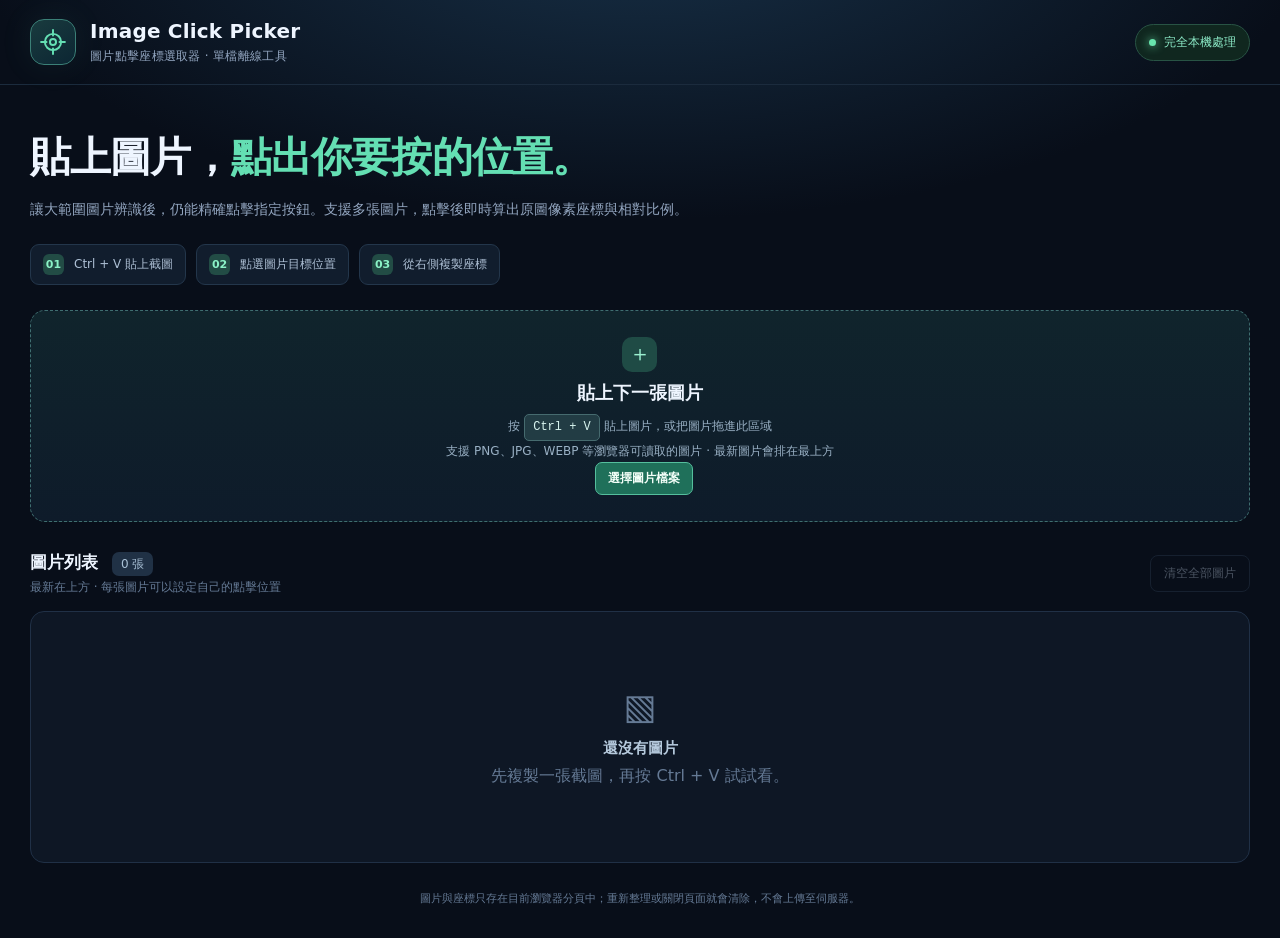
==== image-click-picker.html @ 6d66a247 "Add standalone image click coordinate picker (clipboard, multiple images, per-image coordinates)" ====
<!doctype html>
<html lang="zh-Hant">
<head>
  <meta charset="utf-8">
  <meta name="viewport" content="width=device-width, initial-scale=1">
  <meta name="color-scheme" content="dark">
  <title>Image Click Picker | 圖片點擊座標選取器</title>
  <style>
    :root {
      --bg: #080e19; --surface: #0f1928; --surface2: #142134;
      --border: #26374d; --border-soft: #1d2c40;
      --text: #eef5ff; --subtle: #93a6c0; --muted: #657a95;
      --accent: #64dfb3; --accent-dark: #1a574e; --blue: #75aaff;
      --danger: #ff7b8d; --shadow: 0 16px 54px rgba(0,0,0,.2);
    }
    * { box-sizing: border-box; }
    html { scroll-behavior: smooth; }
    body { margin: 0; min-width: 320px; background: radial-gradient(ellipse 900px 400px at 50% -80px, #173047 0%, var(--bg) 75%); color: var(--text); font-family: Inter, "Segoe UI", "Noto Sans TC", "Microsoft JhengHei", system-ui, sans-serif; }
    button, input, textarea { font: inherit; }
    button { cursor: pointer; }
    button:focus-visible, input:focus-visible, textarea:focus-visible, .image-stage img:focus-visible { outline: 3px solid var(--blue); outline-offset: 3px; }
    .wrap { max-width: 1360px; margin: 0 auto; padding: 0 30px; }
    .top { border-bottom: 1px solid #1b2b3d; }
    .top-inner { height: 84px; display: flex; justify-content: space-between; align-items: center; gap: 20px; }
    .brand { display: flex; align-items: center; gap: 14px; min-width: 0; }
    .logo { display: grid; place-items: center; width: 46px; height: 46px; flex-shrink: 0; border: 1px solid #3b8077; border-radius: 14px; color: var(--accent); background: linear-gradient(145deg,#193b3e,#0c2633); box-shadow: 0 0 35px rgba(100,223,179,.08); }
    .logo svg { width: 26px; height: 26px; }
    .brand h1 { margin: 0; font-size: 20px; font-weight: 760; line-height: 1.2; letter-spacing: .2px; }
    .brand .sub { margin-top: 5px; color: var(--subtle); font-size: 12px; letter-spacing: .3px; }
    .private { display: flex; align-items: center; gap: 8px; padding: 9px 13px; border: 1px solid #285344; background: #10271f; color: #8debc8; font-size: 12px; border-radius: 100px; white-space: nowrap; }
    .private:before { content: ""; width: 7px; height: 7px; border-radius: 50%; background: #68e5ad; box-shadow: 0 0 10px #68e5ad; }
    .intro { padding-top: 45px; padding-bottom: 25px; }
    .intro h2 { margin: 0 0 11px; font-size: clamp(26px, 3.6vw, 41px); letter-spacing: -.85px; font-weight: 780; }
    .intro h2 span { color: var(--accent); }
    .intro p { margin: 0; color: var(--subtle); font-size: 14px; line-height: 1.9; }
    .steps { display: flex; flex-wrap: wrap; gap: 10px; margin-top: 21px; }
    .step { display: flex; gap: 10px; align-items: center; padding: 9px 12px; border: 1px solid #23364b; border-radius: 9px; color: #aec0d5; background: #111d2d; font-size: 12px; }
    .step strong { font-size: 11px; width: 21px; height: 21px; border-radius: 6px; display: grid; place-items: center; background: #224c45; color: #8bf2c7; }
    .drop { border: 1.5px dashed #3f6e70; border-radius: 15px; background: linear-gradient(180deg,#10242c,#0e1b2a); min-height: 169px; display: flex; align-items: center; justify-content: center; text-align: center; padding: 26px; transition: background .18s, border-color .18s, transform .18s; position: relative; }
    .drop.dragging { background: #163c40; border-color: #8ff1cd; transform: scale(1.005); }
    .drop-symbol { width: 35px; height: 35px; margin: 0 auto 9px; border-radius: 10px; color: #9bf1d0; display: grid; place-items: center; background: #1f4b45; font-size: 22px; }
    .drop-title { font-size: 18px; font-weight: 760; }
    .drop-desc { font-size: 12px; color: #9ab1c5; margin-top: 9px; line-height: 1.75; }
    .key { display: inline-block; border: 1px solid #466b6f; background: #223c44; padding: 2px 8px; color: #d8f4ef; border-radius: 5px; font-size: 12px; font-family: Consolas, monospace; white-space: nowrap; }
    .add-button { margin-left: 9px; border-radius: 7px; border: 1px solid #55bf9d; background: #1f705a; color: #f4fff9; padding: 7px 12px; font-size: 12px; font-weight: 700; }
    .add-button:hover { background: #288c70; }
    .toolbar { display: flex; justify-content: space-between; align-items: center; flex-wrap: wrap; gap: 14px; margin: 29px 0 15px; }
    .toolbar .title { font-weight: 740; font-size: 17px; }
    .toolbar .count { font-weight: 500; background: #203145; border-radius: 7px; color: #aac2d7; font-size: 12px; padding: 5px 9px; margin-left: 8px; }
    .toolbar .hint { font-size: 12px; color: var(--muted); margin-top: 5px; }
    .clear { color: #c4d3e6; background: transparent; border: 1px solid #314359; border-radius: 8px; padding: 9px 13px; font-size: 12px; }
    .clear:hover:not(:disabled) { border-color: #ae5e73; color: #ffbac4; }
    .clear:disabled { opacity: .35; cursor: not-allowed; }
    .cards { display: flex; flex-direction: column; gap: 20px; padding-bottom: 60px; }
    .empty { border: 1px solid #203046; border-radius: 14px; padding: 75px 20px; text-align: center; color: var(--muted); background: #0e1725; }
    .empty .icon { font-size: 35px; margin-bottom: 12px; }
    .empty strong { color: #b6cadd; font-size: 15px; display: block; margin-bottom: 8px; }
    .card { background: #101b2b; border: 1px solid var(--border); border-radius: 15px; overflow: hidden; box-shadow: var(--shadow); }
    .card-head { padding: 15px 18px; display: flex; align-items: center; gap: 12px; justify-content: space-between; border-bottom: 1px solid var(--border-soft); }
    .card-ident { min-width: 0; display: flex; align-items: center; gap: 11px; }
    .num { background: #1b3b3a; border: 1px solid #306356; color: #8cecc4; border-radius: 7px; font: 700 11px Consolas, monospace; padding: 7px 8px; white-space: nowrap; }
    .file-meta { min-width: 0; }
    .filename { font-weight: 660; font-size: 14px; white-space: nowrap; overflow: hidden; text-overflow: ellipsis; max-width: 660px; }
    .dims { color: var(--muted); font-size: 12px; margin-top: 4px; }
    .remove { height: 32px; width: 32px; flex-shrink: 0; border: 1px solid #344254; color: #9aadc4; background: #1b2a3d; border-radius: 8px; font-size: 23px; display: grid; place-items: center; line-height: 1; padding: 0; }
    .remove:hover { color: var(--danger); border-color: #975362; background: #382634; }
    .card-body { display: grid; grid-template-columns: minmax(0, 1fr) 347px; }
    .image-panel { min-width: 0; padding: 21px; display: flex; flex-direction: column; justify-content: space-between; gap: 14px; }
    .image-space { min-height: 190px; background: #0a111d; border: 1px solid #20334a; border-radius: 10px; padding: 17px; display: flex; align-items: center; justify-content: center; overflow: auto; }
    .image-stage { position: relative; display: inline-block; max-width: 100%; line-height: 0; flex: 0 0 auto; }
    .image-stage img { display: block; max-width: 100%; max-height: 500px; width: auto; height: auto; cursor: crosshair; user-select: none; -webkit-user-drag: none; }
    .marker { position: absolute; z-index: 2; pointer-events: none; width: 20px; height: 20px; border-radius: 50%; border: 2px solid #f7fffc; background: rgba(50,220,168,.28); box-shadow: 0 0 0 5px rgba(69,221,166,.23), 0 0 20px rgba(69,221,166,.9), 0 2px 8px #000; transform: translate(-50%,-50%); }
    .marker:before, .marker:after { content: ""; position: absolute; background: #fff; opacity: .9; }
    .marker:before { width: 2px; height: 32px; top: -8px; left: 7px; }
    .marker:after { height: 2px; width: 32px; left: -8px; top: 7px; }
    .marker-label { position: absolute; z-index: 3; pointer-events: none; border: 1px solid #5be6b3; background: #0f322b; color: #c7ffe9; font: 700 12px Consolas, monospace; padding: 7px 9px; white-space: nowrap; border-radius: 6px; transform: translate(15px,-50%); box-shadow: 0 4px 14px rgba(0,0,0,.4); line-height: 1.25; }
    .marker-label.on-left { transform: translate(calc(-100% - 15px),-50%); }
    .image-help { color: #8b9fb9; font-size: 12px; display: flex; gap: 8px; align-items: center; justify-content: space-between; flex-wrap: wrap; line-height: 1.6; }
    .image-help b { color: #a4f1d2; font-weight: 620; }
    .center-btn { border: 1px solid #3a5361; border-radius: 7px; padding: 6px 9px; background: #172e33; color: #c2e9de; font-size: 11px; }
    .center-btn:hover { background: #234747; }
    .aside { border-left: 1px solid var(--border-soft); padding: 22px 21px; background: #111e30; }
    .aside-head { display: flex; align-items: center; justify-content: space-between; margin-bottom: 18px; gap: 8px; }
    .aside h3 { margin: 0; font-size: 15px; }
    .state { border: 1px solid #42526a; background: #243349; color: #b9c8dd; font-size: 11px; border-radius: 100px; padding: 5px 9px; white-space: nowrap; }
    .state.ready { background: #183c33; border-color: #336c55; color: #8cefbe; }
    .xy { display: grid; grid-template-columns: 1fr 1fr; gap: 9px; margin-bottom: 20px; }
    .xy-cell { border: 1px solid #2c3c53; background: #0b1624; padding: 13px; border-radius: 8px; }
    .xy-cell small { display: block; color: #8099b5; font: 500 11px Consolas, monospace; margin-bottom: 6px; }
    .xy-cell span { font: 760 24px Consolas, monospace; color: #f0f8ff; }
    .field { margin-bottom: 16px; }
    .field label { display: flex; justify-content: space-between; gap: 8px; align-items: center; color: #bccbde; font-size: 12px; margin-bottom: 8px; }
    .field label .note { color: #758aa2; font-size: 10px; }
    .field-row { display: flex; align-items: stretch; gap: 7px; }
    .field input, .field textarea { min-width: 0; width: 100%; border: 1px solid #32465f; border-radius: 8px; padding: 12px 10px; background: #0c1826; color: #dbe8f9; font-family: Consolas, "Cascadia Code", monospace; font-size: 12px; outline: none; resize: none; }
    .field input:focus, .field textarea:focus { border-color: #5dc5b5; }
    .field input::placeholder { color: #5e748c; }
    .field input[readonly], .field textarea[readonly] { cursor: text; }
    .copy { border: 1px solid #476b7a; border-radius: 8px; color: #a4e9d3; padding: 0 12px; background: #1e3d45; font-size: 12px; white-space: nowrap; }
    .copy:hover:not(:disabled) { background: #2b5d5d; color: white; }
    .copy:disabled { opacity: .35; cursor: not-allowed; }
    .aside-tip { border-top: 1px solid #2a3b50; padding-top: 12px; color: #8ea7bb; font-size: 11px; line-height: 1.75; }
    .aside-tip b { color: #a1ead1; }
    .footer { text-align: center; margin: -32px 0 32px; color: var(--muted); font-size: 11px; }
    .toast { position: fixed; bottom: 24px; left: 50%; transform: translate(-50%,20px); background: #174237; border: 1px solid #57c59c; color: #e1fff2; padding: 11px 16px; border-radius: 9px; font-size: 13px; z-index: 999; box-shadow: 0 13px 30px #0007; opacity: 0; pointer-events: none; transition: opacity .2s, transform .2s; max-width: calc(100vw - 30px); text-align: center; }
    .toast.show { opacity: 1; transform: translate(-50%,0); }
    @media (max-width: 970px) { .card-body { grid-template-columns: 1fr; } .aside { border-left: 0; border-top: 1px solid var(--border-soft); } .filename { max-width: 65vw; } .aside { display: grid; grid-template-columns: repeat(2, minmax(0,1fr)); gap: 0 16px; } .aside-head, .xy, .aside-tip { grid-column: 1 / -1; } }
    @media (max-width: 600px) { .wrap { padding: 0 15px; } .top-inner { height: 73px; } .logo { height: 39px; width: 39px; } .brand h1 { font-size: 16px; } .brand .sub { font-size: 10px; } .private { padding: 7px 8px; font-size: 10px; } .intro { padding-top: 30px; } .intro h2 { font-size: 26px; } .intro p { font-size: 12px; } .drop { min-height: 148px; padding: 18px 10px; } .drop-title { font-size: 15px; } .drop-desc { font-size: 11px; } .add-button { display: block; margin: 10px auto 0; } .image-panel { padding: 12px; } .image-space { padding: 8px; min-height: 135px; } .aside { padding: 17px 13px; display: block; } .card-head { padding: 12px; } .filename { max-width: 58vw; } .step { font-size: 11px; padding: 8px; } .marker-label { font-size: 10px; padding: 5px; } .xy-cell span { font-size: 20px; } }
  </style>
</head>
<body>
  <header class="top">
    <div class="wrap top-inner">
      <div class="brand">
        <div class="logo" aria-hidden="true"><svg viewBox="0 0 24 24" fill="none" stroke="currentColor" stroke-width="1.8" stroke-linecap="round"><circle cx="12" cy="12" r="7.5"/><circle cx="12" cy="12" r="2.8"/><path d="M12 1v5M12 18v5M1 12h5M18 12h5"/></svg></div>
        <div><h1>Image Click Picker</h1><div class="sub">圖片點擊座標選取器 · 單檔離線工具</div></div>
      </div>
      <div class="private">完全本機處理</div>
    </div>
  </header>
  <main class="wrap">
    <section class="intro">
      <h2>貼上圖片，<span>點出你要按的位置。</span></h2>
      <p>讓大範圍圖片辨識後，仍能精確點擊指定按鈕。支援多張圖片，點擊後即時算出原圖像素座標與相對比例。</p>
      <div class="steps" aria-label="操作步驟">
        <div class="step"><strong>01</strong> Ctrl + V 貼上截圖</div>
        <div class="step"><strong>02</strong> 點選圖片目標位置</div>
        <div class="step"><strong>03</strong> 從右側複製座標</div>
      </div>
    </section>
    <section id="drop" class="drop" aria-label="貼上或拖入圖片">
      <div>
        <div class="drop-symbol" aria-hidden="true">＋</div>
        <div class="drop-title">貼上下一張圖片</div>
        <div class="drop-desc">按 <span class="key">Ctrl + V</span> 貼上圖片，或把圖片拖進此區域<br>支援 PNG、JPG、WEBP 等瀏覽器可讀取的圖片 · 最新圖片會排在最上方</div>
        <button type="button" id="pickFiles" class="add-button">選擇圖片檔案</button>
      </div>
    </section>
    <input type="file" id="fileInput" accept="image/*" multiple hidden>
    <div class="toolbar">
      <div><div class="title">圖片列表 <span id="count" class="count">0 張</span></div><div class="hint">最新在上方 · 每張圖片可以設定自己的點擊位置</div></div>
      <button type="button" id="clearAll" class="clear" disabled>清空全部圖片</button>
    </div>
    <div id="cards" class="cards" aria-live="polite"><div class="empty"><div class="icon">▧</div><strong>還沒有圖片</strong>先複製一張截圖，再按 Ctrl + V 試試看。</div></div>
    <div class="footer">圖片與座標只存在目前瀏覽器分頁中；重新整理或關閉頁面就會清除，不會上傳至伺服器。</div>
  </main>
  <div id="toast" class="toast" role="status" aria-live="polite"></div>
  <script>
    (() => {
      'use strict';
      const cardsEl = document.getElementById('cards');
      const countEl = document.getElementById('count');
      const clearButton = document.getElementById('clearAll');
      const fileInput = document.getElementById('fileInput');
      const dropEl = document.getElementById('drop');
      const toastEl = document.getElementById('toast');
      const photos = [];
      let sequence = 0;
      let toastTimeout;

      const escapeHtml = (value) => String(value).replace(/[&<>"']/g, c => ({'&':'&amp;','<':'&lt;','>':'&gt;','"':'&quot;',"'":'&#39;'}[c]));
      const fixed = n => n.toFixed(5);
      function notify(message) {
        toastEl.textContent = message;
        toastEl.classList.add('show');
        clearTimeout(toastTimeout);
        toastTimeout = setTimeout(() => toastEl.classList.remove('show'), 2500);
      }
      async function loadImage(file, displayName) {
        if (!file || !file.type.startsWith('image/')) return null;
        const id = String(++sequence);
        const url = URL.createObjectURL(file);
        try {
          const dimensions = await new Promise((resolve, reject) => {
            const img = new Image();
            img.onload = () => resolve({w: img.naturalWidth, h: img.naturalHeight});
            img.onerror = reject;
            img.src = url;
          });
          if (!dimensions.w || !dimensions.h) throw new Error('Empty image');
          return { id, url, name: displayName || file.name || '未命名圖片', w: dimensions.w, h: dimensions.h, point: null };
        } catch (err) { URL.revokeObjectURL(url); return null; }
      }
      async function addFiles(files, source='file') {
        const candidates = [...files].filter(f => f && f.type.startsWith('image/'));
        if (!candidates.length) { notify('沒有找到可貼上的圖片'); return; }
        const loaded = await Promise.all(candidates.map((file, idx) => loadImage(file, source === 'paste' ? `貼上的圖片 ${new Date().toLocaleTimeString('zh-TW', {hour12:false})}${candidates.length > 1 ? ' · '+(idx+1) : ''}` : file.name)));
        const valid = loaded.filter(Boolean);
        if (!valid.length) { notify('圖片讀取失敗，請試試 PNG 或 JPG'); return; }
        photos.unshift(...valid.reverse());
        renderAll();
        notify(`已新增 ${valid.length} 張圖片，請點圖設定位置`);
      }
      const findPhoto = id => photos.find(p => p.id === id);
      const coordinate = photo => {
        if (!photo.point) return {xy:'', relative:'', python:'', x:'—', y:'—'};
        const {x,y} = photo.point;
        return {
          x:String(x), y:String(y),
          xy:`(${x}, ${y})`,
          relative:`(${fixed(x / photo.w)}, ${fixed(y / photo.h)})`,
          python:`pyautogui.click(match_x + ${x}, match_y + ${y})`
        };
      };
      function cardTemplate(p) {
        const c = coordinate(p), hasPoint = !!p.point;
        return `
          <article class="card" data-id="${p.id}">
            <div class="card-head">
              <div class="card-ident"><span class="num">#${p.id.padStart(2,'0')}</span><div class="file-meta"><div class="filename" title="${escapeHtml(p.name)}">${escapeHtml(p.name)}</div><div class="dims">原圖 ${p.w} × ${p.h} px</div></div></div>
              <button type="button" class="remove" data-action="remove" aria-label="刪除 ${escapeHtml(p.name)}" title="刪除這張圖片">×</button>
            </div>
            <div class="card-body">
              <section class="image-panel">
                <div class="image-space"><div class="image-stage"><img src="${p.url}" alt="${escapeHtml(p.name)}，點選欲點擊的位置" draggable="false" tabindex="0" data-action="point"><div class="marker-container">${markerHtml(p)}</div></div></div>
                <div class="image-help"><span>⊕ <b>直接點圖片</b> 指定位置 · 可重複點擊調整</span><button type="button" class="center-btn" data-action="center">⌖ 設為圖片中心</button></div>
              </section>
              <aside class="aside">
                <div class="aside-head"><h3>點擊座標</h3><span class="state ${hasPoint?'ready':''}">${hasPoint?'✓ 已選定':'尚未選定'}</span></div>
                <div class="xy"><div class="xy-cell"><small>X · 水平偏移</small><span class="x-value">${c.x}</span></div><div class="xy-cell"><small>Y · 垂直偏移</small><span class="y-value">${c.y}</span></div></div>
                <div class="field"><label>原圖像素座標 <span class="note">從左上角 (0,0) 起算</span></label><div class="field-row"><input aria-label="原圖像素座標" readonly class="field-xy" value="${c.xy}" placeholder="點圖片後顯示"><button type="button" class="copy" data-copy="xy" ${hasPoint?'':'disabled'}>複製</button></div></div>
                <div class="field"><label>相對座標 <span class="note">不受縮圖影響 · 0 ~ 1</span></label><div class="field-row"><input aria-label="相對座標" readonly class="field-relative" value="${c.relative}" placeholder="點圖片後顯示"><button type="button" class="copy" data-copy="relative" ${hasPoint?'':'disabled'}>複製</button></div></div>
                <div class="field"><label>Python 點擊範例 <span class="note">OpenCV 辨識後使用</span></label><div class="field-row"><textarea aria-label="Python 點擊範例" rows="2" readonly class="field-python" placeholder="點圖片後顯示">${c.python}</textarea><button type="button" class="copy" data-copy="python" ${hasPoint?'':'disabled'}>複製</button></div></div>
                <div class="aside-tip"><b>座標換算：</b>假設辨識到圖片的左上角是 <code>(match_x, match_y)</code>，實際要點的位置就是 <code>(match_x + X, match_y + Y)</code>。多螢幕時也適用，前提是辨識與點擊使用相同的桌面座標系。</div>
              </aside>
            </div>
          </article>`;
      }
      function markerHtml(p) {
        if (!p.point) return '';
        const {x,y}=p.point, rx=100*x/p.w, ry=100*y/p.h;
        const pos = `left:${rx}%;top:${ry}%`;
        return `<span class="marker" style="${pos}"></span><span class="marker-label ${rx>60?'on-left':''}" style="${pos}">(${x}, ${y})</span>`;
      }
      function renderAll() {
        countEl.textContent = `${photos.length} 張`;
        clearButton.disabled = photos.length === 0;
        cardsEl.innerHTML = photos.length ? photos.map(cardTemplate).join('') : '<div class="empty"><div class="icon">▧</div><strong>還沒有圖片</strong>先複製一張截圖，再按 Ctrl + V 試試看。</div>';
      }
      function updateCard(photo) {
        const card=cardsEl.querySelector(`.card[data-id="${photo.id}"]`);
        if (!card) return;
        const c=coordinate(photo);
        card.querySelector('.marker-container').innerHTML=markerHtml(photo);
        card.querySelector('.x-value').textContent=c.x;
        card.querySelector('.y-value').textContent=c.y;
        card.querySelector('.field-xy').value=c.xy;
        card.querySelector('.field-relative').value=c.relative;
        card.querySelector('.field-python').value=c.python;
        const state=card.querySelector('.state');
        state.classList.add('ready');state.textContent='✓ 已選定';
        card.querySelectorAll('[data-copy]').forEach(b=>b.disabled=false);
      }
      async function copyText(value, field) {
        try {
          if (navigator.clipboard && window.isSecureContext) await navigator.clipboard.writeText(value);
          else throw new Error('fallback');
        } catch {
          field.focus(); field.select();
          if (!document.execCommand('copy')) { notify('無法自動複製，請選取文字後按 Ctrl+C'); return; }
        }
        notify('座標已複製到剪貼簿');
      }
      cardsEl.addEventListener('click', event => {
        const card=event.target.closest('.card');if(!card) return;
        const photo=findPhoto(card.dataset.id);if(!photo) return;
        const remove=event.target.closest('[data-action="remove"]');
        if (remove) { photos.splice(photos.indexOf(photo),1);URL.revokeObjectURL(photo.url);renderAll();notify('已刪除圖片');return; }
        if(event.target.closest('[data-action="center"]')) {
          photo.point={x:Math.floor(photo.w/2),y:Math.floor(photo.h/2)}; updateCard(photo);return;
        }
        const copy=event.target.closest('[data-copy]');
        if (copy) {
          const key=copy.dataset.copy;
          const input=card.querySelector(key==='xy'?'.field-xy':key==='relative'?'.field-relative':'.field-python');
          if(input && input.value) copyText(input.value,input);
          return;
        }
        const img=event.target.closest('img[data-action="point"]');
        if (img) {
          const rect=img.getBoundingClientRect();
          const xRatio=Math.max(0,Math.min(1,(event.clientX-rect.left)/rect.width));
          const yRatio=Math.max(0,Math.min(1,(event.clientY-rect.top)/rect.height));
          photo.point={x:Math.min(photo.w-1,Math.floor(xRatio*photo.w)),y:Math.min(photo.h-1,Math.floor(yRatio*photo.h))};
          updateCard(photo);
        }
      });
      document.addEventListener('paste', event => {
        const clipboard=event.clipboardData;
        if (!clipboard) return;
        const files=[...clipboard.items].filter(it=>it.kind==='file'&&it.type.startsWith('image/')).map(it=>it.getAsFile()).filter(Boolean);
        if (files.length) { event.preventDefault();addFiles(files,'paste'); }
      });
      document.getElementById('pickFiles').addEventListener('click',()=>fileInput.click());
      fileInput.addEventListener('change',()=>{if(fileInput.files.length)addFiles(fileInput.files);fileInput.value='';});
      let dragDepth=0;
      document.addEventListener('dragenter',e=>{if([...e.dataTransfer?.types||[]].includes('Files')){e.preventDefault();dragDepth++;dropEl.classList.add('dragging');}});
      document.addEventListener('dragover',e=>{if([...e.dataTransfer?.types||[]].includes('Files'))e.preventDefault();});
      document.addEventListener('dragleave',()=>{dragDepth=Math.max(0,dragDepth-1);if(!dragDepth)dropEl.classList.remove('dragging');});
      document.addEventListener('drop',e=>{e.preventDefault();dragDepth=0;dropEl.classList.remove('dragging');if(e.dataTransfer?.files?.length)addFiles(e.dataTransfer.files);});
      clearButton.addEventListener('click',()=>{if(photos.length && confirm(`確定要刪除全部 ${photos.length} 張圖片嗎？`)){photos.forEach(p=>URL.revokeObjectURL(p.url));photos.length=0;renderAll();notify('圖片已全部清空');}});
      window.addEventListener('pagehide',()=>photos.forEach(p=>URL.revokeObjectURL(p.url)));
    })();
  </script>
</body>
</html>
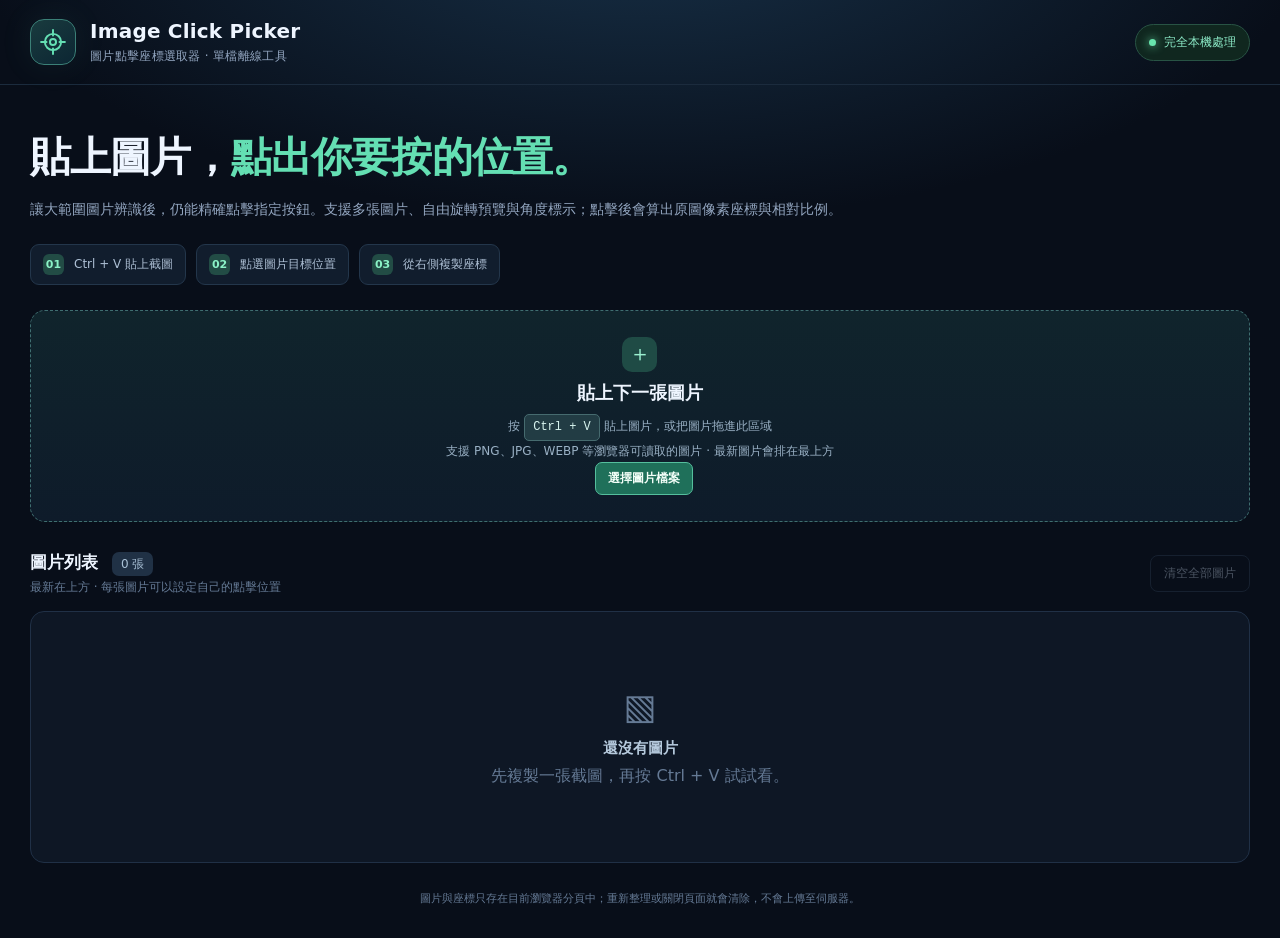
==== commit 01ed7b63: "Add per-image rotation controls with degree label and original-coordinate mapping" ====
--- a/image-click-picker.html
+++ b/image-click-picker.html
@@ -18,7 +18,7 @@
     body { margin: 0; min-width: 320px; background: radial-gradient(ellipse 900px 400px at 50% -80px, #173047 0%, var(--bg) 75%); color: var(--text); font-family: Inter, "Segoe UI", "Noto Sans TC", "Microsoft JhengHei", system-ui, sans-serif; }
     button, input, textarea { font: inherit; }
     button { cursor: pointer; }
-    button:focus-visible, input:focus-visible, textarea:focus-visible, .image-stage img:focus-visible { outline: 3px solid var(--blue); outline-offset: 3px; }
+    button:focus-visible, input:focus-visible, textarea:focus-visible, .image-stage canvas:focus-visible { outline: 3px solid var(--blue); outline-offset: 3px; }
     .wrap { max-width: 1360px; margin: 0 auto; padding: 0 30px; }
     .top { border-bottom: 1px solid #1b2b3d; }
     .top-inner { height: 84px; display: flex; justify-content: space-between; align-items: center; gap: 20px; }
@@ -68,7 +68,16 @@
     .image-panel { min-width: 0; padding: 21px; display: flex; flex-direction: column; justify-content: space-between; gap: 14px; }
     .image-space { min-height: 190px; background: #0a111d; border: 1px solid #20334a; border-radius: 10px; padding: 17px; display: flex; align-items: center; justify-content: center; overflow: auto; }
     .image-stage { position: relative; display: inline-block; max-width: 100%; line-height: 0; flex: 0 0 auto; }
-    .image-stage img { display: block; max-width: 100%; max-height: 500px; width: auto; height: auto; cursor: crosshair; user-select: none; -webkit-user-drag: none; }
+    .image-stage canvas { display: block; max-width: 100%; max-height: 500px; width: auto; height: auto; cursor: crosshair; user-select: none; touch-action: manipulation; }
+    .marker-container { position: absolute; inset: 0; pointer-events: none; }
+    .rotate-bar { display: flex; align-items: center; flex-wrap: wrap; gap: 9px; padding: 11px 12px; border-radius: 9px; border: 1px solid #2c4654; background: #10252e; }
+    .rotate-status { color: #aec8d5; font-size: 12px; white-space: nowrap; margin-right: auto; }
+    .rotate-status output { display: inline-block; min-width: 48px; color: #9ef4cf; font: 750 15px Consolas, monospace; text-align: center; }
+    .rotate-button { border: 1px solid #476b7a; background: #1b3944; color: #d3ebe7; padding: 7px 10px; border-radius: 7px; font-size: 12px; white-space: nowrap; }
+    .rotate-button:hover { background: #2c5660; }
+    .rotate-angle { width: 68px; border: 1px solid #476b7a; color: #effff9; background: #0a1927; border-radius: 7px; padding: 7px 8px; font: 700 12px Consolas, monospace; }
+    .rotate-slider { width: 110px; max-width: 180px; flex: 1 1 90px; accent-color: #64dfb3; cursor: pointer; }
+    .rotate-hint { color: #88acba; font-size: 11px; line-height: 1.5; }
     .marker { position: absolute; z-index: 2; pointer-events: none; width: 20px; height: 20px; border-radius: 50%; border: 2px solid #f7fffc; background: rgba(50,220,168,.28); box-shadow: 0 0 0 5px rgba(69,221,166,.23), 0 0 20px rgba(69,221,166,.9), 0 2px 8px #000; transform: translate(-50%,-50%); }
     .marker:before, .marker:after { content: ""; position: absolute; background: #fff; opacity: .9; }
     .marker:before { width: 2px; height: 32px; top: -8px; left: 7px; }
@@ -105,7 +114,7 @@
     .toast { position: fixed; bottom: 24px; left: 50%; transform: translate(-50%,20px); background: #174237; border: 1px solid #57c59c; color: #e1fff2; padding: 11px 16px; border-radius: 9px; font-size: 13px; z-index: 999; box-shadow: 0 13px 30px #0007; opacity: 0; pointer-events: none; transition: opacity .2s, transform .2s; max-width: calc(100vw - 30px); text-align: center; }
     .toast.show { opacity: 1; transform: translate(-50%,0); }
     @media (max-width: 970px) { .card-body { grid-template-columns: 1fr; } .aside { border-left: 0; border-top: 1px solid var(--border-soft); } .filename { max-width: 65vw; } .aside { display: grid; grid-template-columns: repeat(2, minmax(0,1fr)); gap: 0 16px; } .aside-head, .xy, .aside-tip { grid-column: 1 / -1; } }
-    @media (max-width: 600px) { .wrap { padding: 0 15px; } .top-inner { height: 73px; } .logo { height: 39px; width: 39px; } .brand h1 { font-size: 16px; } .brand .sub { font-size: 10px; } .private { padding: 7px 8px; font-size: 10px; } .intro { padding-top: 30px; } .intro h2 { font-size: 26px; } .intro p { font-size: 12px; } .drop { min-height: 148px; padding: 18px 10px; } .drop-title { font-size: 15px; } .drop-desc { font-size: 11px; } .add-button { display: block; margin: 10px auto 0; } .image-panel { padding: 12px; } .image-space { padding: 8px; min-height: 135px; } .aside { padding: 17px 13px; display: block; } .card-head { padding: 12px; } .filename { max-width: 58vw; } .step { font-size: 11px; padding: 8px; } .marker-label { font-size: 10px; padding: 5px; } .xy-cell span { font-size: 20px; } }
+    @media (max-width: 600px) { .rotate-status { flex-basis: 100%; } .rotate-slider { max-width: none; } .rotate-bar { padding: 10px; gap: 7px; } .wrap { padding: 0 15px; } .top-inner { height: 73px; } .logo { height: 39px; width: 39px; } .brand h1 { font-size: 16px; } .brand .sub { font-size: 10px; } .private { padding: 7px 8px; font-size: 10px; } .intro { padding-top: 30px; } .intro h2 { font-size: 26px; } .intro p { font-size: 12px; } .drop { min-height: 148px; padding: 18px 10px; } .drop-title { font-size: 15px; } .drop-desc { font-size: 11px; } .add-button { display: block; margin: 10px auto 0; } .image-panel { padding: 12px; } .image-space { padding: 8px; min-height: 135px; } .aside { padding: 17px 13px; display: block; } .card-head { padding: 12px; } .filename { max-width: 58vw; } .step { font-size: 11px; padding: 8px; } .marker-label { font-size: 10px; padding: 5px; } .xy-cell span { font-size: 20px; } }
   </style>
 </head>
 <body>
@@ -121,7 +130,7 @@
   <main class="wrap">
     <section class="intro">
       <h2>貼上圖片，<span>點出你要按的位置。</span></h2>
-      <p>讓大範圍圖片辨識後，仍能精確點擊指定按鈕。支援多張圖片，點擊後即時算出原圖像素座標與相對比例。</p>
+      <p>讓大範圍圖片辨識後，仍能精確點擊指定按鈕。支援多張圖片、自由旋轉預覽與角度標示；點擊後會算出原圖像素座標與相對比例。</p>
       <div class="steps" aria-label="操作步驟">
         <div class="step"><strong>01</strong> Ctrl + V 貼上截圖</div>
         <div class="step"><strong>02</strong> 點選圖片目標位置</div>
@@ -173,12 +182,12 @@
         try {
           const dimensions = await new Promise((resolve, reject) => {
             const img = new Image();
-            img.onload = () => resolve({w: img.naturalWidth, h: img.naturalHeight});
+            img.onload = () => resolve({w: img.naturalWidth, h: img.naturalHeight, image: img});
             img.onerror = reject;
             img.src = url;
           });
           if (!dimensions.w || !dimensions.h) throw new Error('Empty image');
-          return { id, url, name: displayName || file.name || '未命名圖片', w: dimensions.w, h: dimensions.h, point: null };
+          return { id, url, image: dimensions.image, name: displayName || file.name || '未命名圖片', w: dimensions.w, h: dimensions.h, point: null, rotation: 0 };
         } catch (err) { URL.revokeObjectURL(url); return null; }
       }
       async function addFiles(files, source='file') {
@@ -192,6 +201,40 @@
         notify(`已新增 ${valid.length} 張圖片，請點圖設定位置`);
       }
       const findPhoto = id => photos.find(p => p.id === id);
+      // Rotate clockwise on the preview only. All exported click offsets remain relative
+      // to the ORIGINAL template image, so OpenCV matches do not need rotating.
+      const normalizeAngle = degrees => ((Math.round(degrees) % 360) + 360) % 360;
+      function rotationGeometry(p) {
+        const angle = p.rotation * Math.PI / 180;
+        const quadrant = p.rotation % 90 === 0 ? p.rotation / 90 : -1;
+        const cos = quadrant >= 0 ? [1, 0, -1, 0][quadrant] : Math.cos(angle);
+        const sin = quadrant >= 0 ? [0, 1, 0, -1][quadrant] : Math.sin(angle);
+        const width = Math.abs(p.w * cos) + Math.abs(p.h * sin);
+        const height = Math.abs(p.w * sin) + Math.abs(p.h * cos);
+        const scale = Math.min(1, 1200 / Math.max(width, height));
+        return {cos, sin, width, height, scale};
+      }
+      function drawPreview(p, card) {
+        const canvas = card.querySelector('.image-stage canvas');
+        if (!canvas || !p.image) return;
+        const g = rotationGeometry(p);
+        const width = Math.max(1, Math.ceil(g.width * g.scale));
+        const height = Math.max(1, Math.ceil(g.height * g.scale));
+        if (canvas.width !== width) canvas.width = width;
+        if (canvas.height !== height) canvas.height = height;
+        const ctx = canvas.getContext('2d');
+        if (!ctx) return;
+        ctx.clearRect(0, 0, width, height);
+        ctx.save();
+        ctx.translate(width / 2, height / 2);
+        ctx.rotate(p.rotation * Math.PI / 180);
+        ctx.scale(g.scale, g.scale);
+        ctx.imageSmoothingEnabled = true;
+        ctx.imageSmoothingQuality = 'high';
+        ctx.drawImage(p.image, -p.w / 2, -p.h / 2, p.w, p.h);
+        ctx.restore();
+        card.querySelector('.marker-container').innerHTML = markerHtml(p);
+      }
       const coordinate = photo => {
         if (!photo.point) return {xy:'', relative:'', python:'', x:'—', y:'—'};
         const {x,y} = photo.point;
@@ -212,8 +255,17 @@
             </div>
             <div class="card-body">
               <section class="image-panel">
-                <div class="image-space"><div class="image-stage"><img src="${p.url}" alt="${escapeHtml(p.name)}，點選欲點擊的位置" draggable="false" tabindex="0" data-action="point"><div class="marker-container">${markerHtml(p)}</div></div></div>
+                <div class="image-space"><div class="image-stage"><canvas aria-label="${escapeHtml(p.name)}，點選欲點擊的位置" role="img" tabindex="0" data-action="point"></canvas><div class="marker-container">${markerHtml(p)}</div></div></div>
+                <div class="rotate-bar" aria-label="圖片旋轉設定">
+                  <span class="rotate-status">旋轉角度：<output class="rotate-label">${p.rotation}°</output></span>
+                  <button type="button" class="rotate-button" data-action="rotate-left" title="逆時針轉 90 度">↶ 左轉 90°</button>
+                  <button type="button" class="rotate-button" data-action="rotate-right" title="順時針轉 90 度">↷ 右轉 90°</button>
+                  <label class="rotate-hint" for="angle-${p.id}">自訂角度</label><input type="number" id="angle-${p.id}" class="rotate-angle" data-action="rotate-angle" min="-360" max="360" step="1" value="${p.rotation}" aria-label="旋轉角度（度）">
+                  <input type="range" class="rotate-slider" data-action="rotate-slider" min="0" max="359" step="1" value="${p.rotation}" aria-label="旋轉角度滑桿">
+                  <button type="button" class="rotate-button" data-action="rotate-reset" title="恢復原始角度">重設 0°</button>
+                </div>
                 <div class="image-help"><span>⊕ <b>直接點圖片</b> 指定位置 · 可重複點擊調整</span><button type="button" class="center-btn" data-action="center">⌖ 設為圖片中心</button></div>
+                <div class="rotate-hint">旋轉只影響圖片預覽。右側的 X / Y 始終是<strong>原圖座標</strong>，用於未旋轉圖片的模板比對。</div>
               </section>
               <aside class="aside">
                 <div class="aside-head"><h3>點擊座標</h3><span class="state ${hasPoint?'ready':''}">${hasPoint?'✓ 已選定':'尚未選定'}</span></div>
@@ -228,7 +280,15 @@
       }
       function markerHtml(p) {
         if (!p.point) return '';
-        const {x,y}=p.point, rx=100*x/p.w, ry=100*y/p.h;
+        const {x,y}=p.point;
+        const g=rotationGeometry(p);
+        // Keep the marker on the same original pixel after rotation.
+        const localX = (x + 0.5 - p.w / 2) * g.scale;
+        const localY = (y + 0.5 - p.h / 2) * g.scale;
+        const previewWidth = Math.max(1, Math.ceil(g.width * g.scale));
+        const previewHeight = Math.max(1, Math.ceil(g.height * g.scale));
+        const rx=100 * (previewWidth / 2 + localX*g.cos - localY*g.sin) / previewWidth;
+        const ry=100 * (previewHeight / 2 + localX*g.sin + localY*g.cos) / previewHeight;
         const pos = `left:${rx}%;top:${ry}%`;
         return `<span class="marker" style="${pos}"></span><span class="marker-label ${rx>60?'on-left':''}" style="${pos}">(${x}, ${y})</span>`;
       }
@@ -236,6 +296,18 @@
         countEl.textContent = `${photos.length} 張`;
         clearButton.disabled = photos.length === 0;
         cardsEl.innerHTML = photos.length ? photos.map(cardTemplate).join('') : '<div class="empty"><div class="icon">▧</div><strong>還沒有圖片</strong>先複製一張截圖，再按 Ctrl + V 試試看。</div>';
+        photos.forEach(photo => {
+          const card=cardsEl.querySelector(`.card[data-id="${photo.id}"]`);
+          if (card) drawPreview(photo, card);
+        });
+      }
+      function setRotation(photo, degrees, card) {
+        if (!Number.isFinite(degrees)) return;
+        photo.rotation = normalizeAngle(degrees);
+        card.querySelector('.rotate-label').textContent = `${photo.rotation}°`;
+        card.querySelector('.rotate-angle').value = photo.rotation;
+        card.querySelector('.rotate-slider').value = photo.rotation;
+        drawPreview(photo, card);
       }
       function updateCard(photo) {
         const card=cardsEl.querySelector(`.card[data-id="${photo.id}"]`);
@@ -269,6 +341,9 @@
         if(event.target.closest('[data-action="center"]')) {
           photo.point={x:Math.floor(photo.w/2),y:Math.floor(photo.h/2)}; updateCard(photo);return;
         }
+        if(event.target.closest('[data-action="rotate-left"]')) { setRotation(photo, photo.rotation - 90, card); return; }
+        if(event.target.closest('[data-action="rotate-right"]')) { setRotation(photo, photo.rotation + 90, card); return; }
+        if(event.target.closest('[data-action="rotate-reset"]')) { setRotation(photo, 0, card); return; }
         const copy=event.target.closest('[data-copy]');
         if (copy) {
           const key=copy.dataset.copy;
@@ -276,14 +351,38 @@
           if(input && input.value) copyText(input.value,input);
           return;
         }
-        const img=event.target.closest('img[data-action="point"]');
-        if (img) {
-          const rect=img.getBoundingClientRect();
-          const xRatio=Math.max(0,Math.min(1,(event.clientX-rect.left)/rect.width));
-          const yRatio=Math.max(0,Math.min(1,(event.clientY-rect.top)/rect.height));
-          photo.point={x:Math.min(photo.w-1,Math.floor(xRatio*photo.w)),y:Math.min(photo.h-1,Math.floor(yRatio*photo.h))};
+        const canvas=event.target.closest('canvas[data-action="point"]');
+        if (canvas) {
+          const rect=canvas.getBoundingClientRect();
+          const gx=(event.clientX-rect.left)*canvas.width/rect.width - canvas.width/2;
+          const gy=(event.clientY-rect.top)*canvas.height/rect.height - canvas.height/2;
+          const g=rotationGeometry(photo);
+          // Apply inverse rotation to recover pixel offsets in the unrotated template.
+          const originalX=(gx*g.cos + gy*g.sin)/g.scale + photo.w/2;
+          const originalY=(-gx*g.sin + gy*g.cos)/g.scale + photo.h/2;
+          if(originalX<0 || originalX>=photo.w || originalY<0 || originalY>=photo.h) {
+            notify('請點在圖片內容上（不要點旋轉後的空白區域）');
+            return;
+          }
+          photo.point={x:Math.floor(originalX),y:Math.floor(originalY)};
           updateCard(photo);
         }
+      });
+      cardsEl.addEventListener('input', event => {
+        const slider=event.target.closest('[data-action="rotate-slider"]');
+        if (!slider) return;
+        const card=slider.closest('.card');
+        const photo=card && findPhoto(card.dataset.id);
+        if (photo) setRotation(photo, Number(slider.value), card);
+      });
+      cardsEl.addEventListener('change', event => {
+        const input=event.target.closest('[data-action="rotate-angle"]');
+        if (!input) return;
+        const card=input.closest('.card');
+        const photo=card && findPhoto(card.dataset.id);
+        if (!photo) return;
+        const degrees=Number(input.value);
+        setRotation(photo, input.value.trim() === '' || !Number.isFinite(degrees) ? photo.rotation : degrees, card);
       });
       document.addEventListener('paste', event => {
         const clipboard=event.clipboardData;
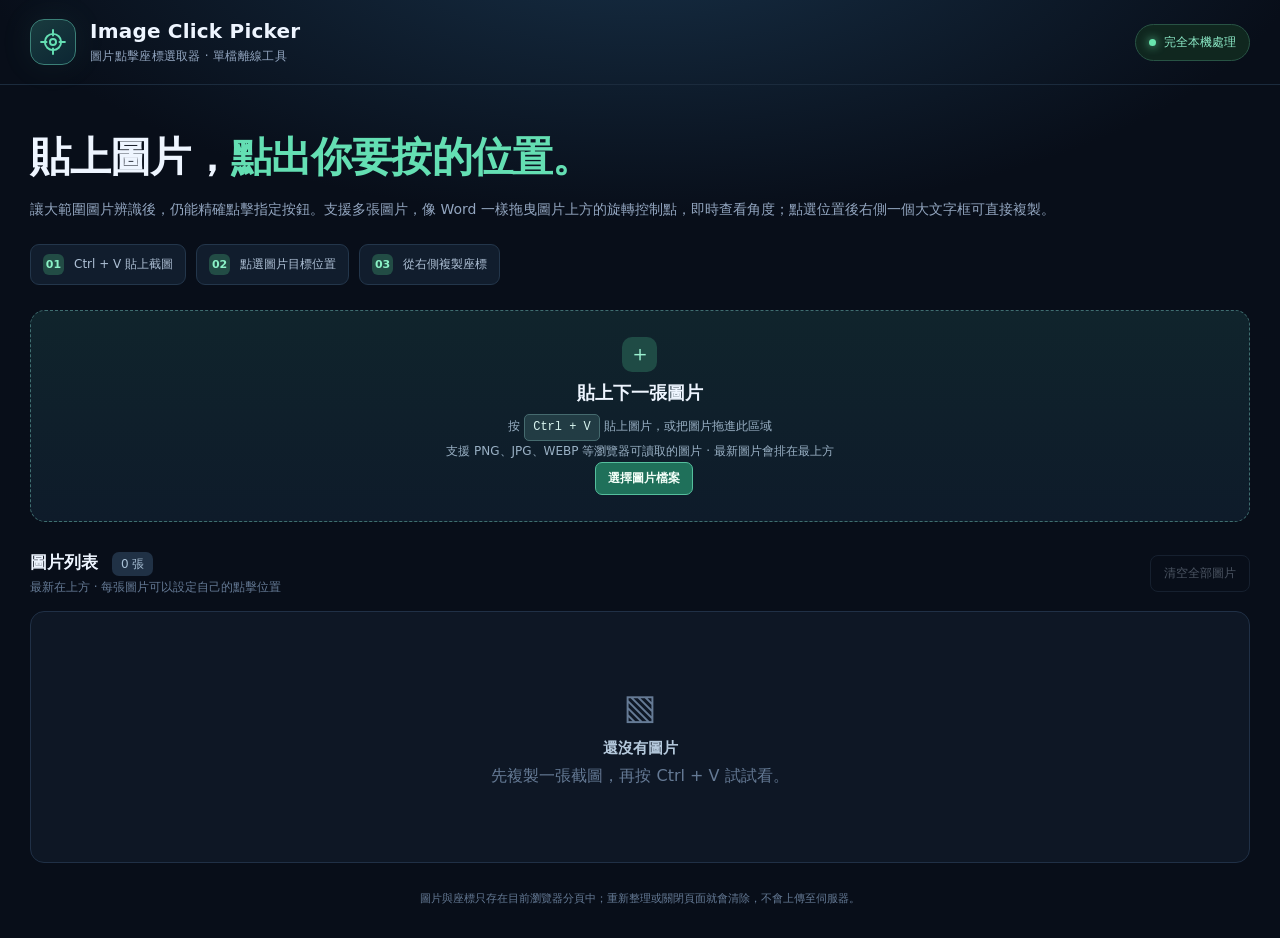
==== commit 5578bac8: "Add Word-style drag rotation handle and single large coordinate text box" ====
--- a/image-click-picker.html
+++ b/image-click-picker.html
@@ -64,19 +64,27 @@
     .dims { color: var(--muted); font-size: 12px; margin-top: 4px; }
     .remove { height: 32px; width: 32px; flex-shrink: 0; border: 1px solid #344254; color: #9aadc4; background: #1b2a3d; border-radius: 8px; font-size: 23px; display: grid; place-items: center; line-height: 1; padding: 0; }
     .remove:hover { color: var(--danger); border-color: #975362; background: #382634; }
-    .card-body { display: grid; grid-template-columns: minmax(0, 1fr) 347px; }
+    .card-body { display: grid; grid-template-columns: minmax(0, 1fr) minmax(350px, 395px); }
     .image-panel { min-width: 0; padding: 21px; display: flex; flex-direction: column; justify-content: space-between; gap: 14px; }
-    .image-space { min-height: 190px; background: #0a111d; border: 1px solid #20334a; border-radius: 10px; padding: 17px; display: flex; align-items: center; justify-content: center; overflow: auto; }
+    .image-space { min-height: 280px; background: radial-gradient(ellipse at center, #101f30, #09121e); border: 1px solid #20334a; border-radius: 10px; padding: 78px 74px; display: flex; align-items: center; justify-content: center; overflow: auto; }
     .image-stage { position: relative; display: inline-block; max-width: 100%; line-height: 0; flex: 0 0 auto; }
-    .image-stage canvas { display: block; max-width: 100%; max-height: 500px; width: auto; height: auto; cursor: crosshair; user-select: none; touch-action: manipulation; }
+    .image-stage canvas { display: block; max-width: 100%; max-height: 470px; width: auto; height: auto; cursor: crosshair; user-select: none; touch-action: manipulation; }
     .marker-container { position: absolute; inset: 0; pointer-events: none; }
+    /* Word-style selection frame, stem and draggable rotation knob */
+    .selection-frame { position: absolute; border: 2px solid #77caff; outline: 1px solid rgba(4,25,41,.7); pointer-events: none; transform-origin: center center; z-index: 4; }
+    .selection-frame::before { content: ""; position: absolute; inset: -4px; border: 1px dashed rgba(200,242,255,.45); pointer-events: none; }
+    .rotation-stem { position: absolute; left: 50%; top: -44px; height: 42px; width: 2px; background: #9be4ff; transform: translateX(-50%); pointer-events: none; }
+    .rotation-handle { position: absolute; left: 50%; top: -76px; width: 35px; height: 35px; padding: 0; border: 2px solid #9ed9ff; border-radius: 50%; background: #173e5b; color: white; display: grid; place-items: center; font-size: 22px; line-height: 1; box-shadow: 0 3px 15px rgba(0,0,0,.7), 0 0 0 4px rgba(104,192,250,.17); cursor: grab; pointer-events: auto; touch-action: none; user-select: none; transform: translateX(-50%) rotate(var(--counter-rotation)); }
+    .rotation-handle:hover, .rotation-handle:focus-visible, .card.is-rotating .rotation-handle { background: #267dab; border-color: #e0fbff; box-shadow: 0 3px 20px rgba(0,0,0,.7), 0 0 0 7px rgba(108,204,255,.23); }
+    .card.is-rotating .rotation-handle { cursor: grabbing; }
+    .rotation-bubble { position: absolute; top: -75px; left: calc(50% + 24px); font: 700 12px Consolas, monospace; border: 1px solid #4a9cb1; color: #b8fcff; background: #102b3d; padding: 7px 9px; border-radius: 7px; white-space: nowrap; pointer-events: none; transform: rotate(var(--counter-rotation)); box-shadow: 0 2px 9px #0009; }
+
     .rotate-bar { display: flex; align-items: center; flex-wrap: wrap; gap: 9px; padding: 11px 12px; border-radius: 9px; border: 1px solid #2c4654; background: #10252e; }
     .rotate-status { color: #aec8d5; font-size: 12px; white-space: nowrap; margin-right: auto; }
     .rotate-status output { display: inline-block; min-width: 48px; color: #9ef4cf; font: 750 15px Consolas, monospace; text-align: center; }
     .rotate-button { border: 1px solid #476b7a; background: #1b3944; color: #d3ebe7; padding: 7px 10px; border-radius: 7px; font-size: 12px; white-space: nowrap; }
     .rotate-button:hover { background: #2c5660; }
     .rotate-angle { width: 68px; border: 1px solid #476b7a; color: #effff9; background: #0a1927; border-radius: 7px; padding: 7px 8px; font: 700 12px Consolas, monospace; }
-    .rotate-slider { width: 110px; max-width: 180px; flex: 1 1 90px; accent-color: #64dfb3; cursor: pointer; }
     .rotate-hint { color: #88acba; font-size: 11px; line-height: 1.5; }
     .marker { position: absolute; z-index: 2; pointer-events: none; width: 20px; height: 20px; border-radius: 50%; border: 2px solid #f7fffc; background: rgba(50,220,168,.28); box-shadow: 0 0 0 5px rgba(69,221,166,.23), 0 0 20px rgba(69,221,166,.9), 0 2px 8px #000; transform: translate(-50%,-50%); }
     .marker:before, .marker:after { content: ""; position: absolute; background: #fff; opacity: .9; }
@@ -88,8 +96,8 @@
     .image-help b { color: #a4f1d2; font-weight: 620; }
     .center-btn { border: 1px solid #3a5361; border-radius: 7px; padding: 6px 9px; background: #172e33; color: #c2e9de; font-size: 11px; }
     .center-btn:hover { background: #234747; }
-    .aside { border-left: 1px solid var(--border-soft); padding: 22px 21px; background: #111e30; }
-    .aside-head { display: flex; align-items: center; justify-content: space-between; margin-bottom: 18px; gap: 8px; }
+    .aside { border-left: 1px solid var(--border-soft); padding: 22px 20px; background: #111e30; min-width: 0; display: flex; flex-direction: column; gap: 12px; }
+    .aside-head { display: flex; align-items: center; justify-content: space-between; margin-bottom: 2px; gap: 8px; }
     .aside h3 { margin: 0; font-size: 15px; }
     .state { border: 1px solid #42526a; background: #243349; color: #b9c8dd; font-size: 11px; border-radius: 100px; padding: 5px 9px; white-space: nowrap; }
     .state.ready { background: #183c33; border-color: #336c55; color: #8cefbe; }
@@ -108,13 +116,23 @@
     .copy { border: 1px solid #476b7a; border-radius: 8px; color: #a4e9d3; padding: 0 12px; background: #1e3d45; font-size: 12px; white-space: nowrap; }
     .copy:hover:not(:disabled) { background: #2b5d5d; color: white; }
     .copy:disabled { opacity: .35; cursor: not-allowed; }
-    .aside-tip { border-top: 1px solid #2a3b50; padding-top: 12px; color: #8ea7bb; font-size: 11px; line-height: 1.75; }
+    .coordinate-label { display: flex; justify-content: space-between; gap: 8px; align-items: center; font-size: 12px; font-weight: 680; color: #c5d8ec; }
+    .coordinate-label span { font-size: 11px; font-weight: 400; color: #8a9fb7; }
+    .coordinate-box { display: block; width: 100%; min-height: 260px; height: 300px; resize: vertical; border: 1px solid #3c6273; border-radius: 10px; padding: 14px; color: #d6fbe9; background: #081622; font: 13px/1.8 Consolas, "Cascadia Code", monospace; tab-size: 2; }
+    .coordinate-box:focus { outline: 2px solid #6ee0c0; outline-offset: 2px; }
+    .coordinate-actions { display: flex; gap: 9px; flex-wrap: wrap; }
+    .coordinate-actions .copy { min-height: 39px; padding: 8px 13px; font-weight: 700; }
+    .coordinate-actions .primary-copy { background: #1e6b55; color: #effff6; border-color: #50b793; flex: 1 1 150px; }
+    .coordinate-actions .primary-copy:hover { background: #28856b; }
+    .coordinate-actions .secondary-copy { flex: 1 1 130px; }
+    .aside-tip { border-top: 1px solid #2a3b50; margin-top: 2px; padding-top: 12px; color: #8ea7bb; font-size: 11px; line-height: 1.75; }
+
     .aside-tip b { color: #a1ead1; }
     .footer { text-align: center; margin: -32px 0 32px; color: var(--muted); font-size: 11px; }
     .toast { position: fixed; bottom: 24px; left: 50%; transform: translate(-50%,20px); background: #174237; border: 1px solid #57c59c; color: #e1fff2; padding: 11px 16px; border-radius: 9px; font-size: 13px; z-index: 999; box-shadow: 0 13px 30px #0007; opacity: 0; pointer-events: none; transition: opacity .2s, transform .2s; max-width: calc(100vw - 30px); text-align: center; }
     .toast.show { opacity: 1; transform: translate(-50%,0); }
-    @media (max-width: 970px) { .card-body { grid-template-columns: 1fr; } .aside { border-left: 0; border-top: 1px solid var(--border-soft); } .filename { max-width: 65vw; } .aside { display: grid; grid-template-columns: repeat(2, minmax(0,1fr)); gap: 0 16px; } .aside-head, .xy, .aside-tip { grid-column: 1 / -1; } }
-    @media (max-width: 600px) { .rotate-status { flex-basis: 100%; } .rotate-slider { max-width: none; } .rotate-bar { padding: 10px; gap: 7px; } .wrap { padding: 0 15px; } .top-inner { height: 73px; } .logo { height: 39px; width: 39px; } .brand h1 { font-size: 16px; } .brand .sub { font-size: 10px; } .private { padding: 7px 8px; font-size: 10px; } .intro { padding-top: 30px; } .intro h2 { font-size: 26px; } .intro p { font-size: 12px; } .drop { min-height: 148px; padding: 18px 10px; } .drop-title { font-size: 15px; } .drop-desc { font-size: 11px; } .add-button { display: block; margin: 10px auto 0; } .image-panel { padding: 12px; } .image-space { padding: 8px; min-height: 135px; } .aside { padding: 17px 13px; display: block; } .card-head { padding: 12px; } .filename { max-width: 58vw; } .step { font-size: 11px; padding: 8px; } .marker-label { font-size: 10px; padding: 5px; } .xy-cell span { font-size: 20px; } }
+    @media (max-width: 970px) { .card-body { grid-template-columns: 1fr; } .aside { border-left: 0; border-top: 1px solid var(--border-soft); } .filename { max-width: 65vw; } }
+    @media (max-width: 600px) { .rotate-status { flex-basis: 100%; } .rotate-bar { padding: 10px; gap: 7px; } .wrap { padding: 0 15px; } .top-inner { height: 73px; } .logo { height: 39px; width: 39px; } .brand h1 { font-size: 16px; } .brand .sub { font-size: 10px; } .private { padding: 7px 8px; font-size: 10px; } .intro { padding-top: 30px; } .intro h2 { font-size: 26px; } .intro p { font-size: 12px; } .drop { min-height: 148px; padding: 18px 10px; } .drop-title { font-size: 15px; } .drop-desc { font-size: 11px; } .add-button { display: block; margin: 10px auto 0; } .image-panel { padding: 12px; } .image-space { padding: 68px 48px; min-height: 180px; } .aside { padding: 17px 13px; } .card-head { padding: 12px; } .filename { max-width: 58vw; } .step { font-size: 11px; padding: 8px; } .marker-label { font-size: 10px; padding: 5px; } .coordinate-box { min-height: 210px; } }
   </style>
 </head>
 <body>
@@ -130,7 +148,7 @@
   <main class="wrap">
     <section class="intro">
       <h2>貼上圖片，<span>點出你要按的位置。</span></h2>
-      <p>讓大範圍圖片辨識後，仍能精確點擊指定按鈕。支援多張圖片、自由旋轉預覽與角度標示；點擊後會算出原圖像素座標與相對比例。</p>
+      <p>讓大範圍圖片辨識後，仍能精確點擊指定按鈕。支援多張圖片，像 Word 一樣拖曳圖片上方的旋轉控制點，即時查看角度；點選位置後右側一個大文字框可直接複製。</p>
       <div class="steps" aria-label="操作步驟">
         <div class="step"><strong>01</strong> Ctrl + V 貼上截圖</div>
         <div class="step"><strong>02</strong> 點選圖片目標位置</div>
@@ -206,9 +224,7 @@
       const normalizeAngle = degrees => ((Math.round(degrees) % 360) + 360) % 360;
       function rotationGeometry(p) {
         const angle = p.rotation * Math.PI / 180;
-        const quadrant = p.rotation % 90 === 0 ? p.rotation / 90 : -1;
-        const cos = quadrant >= 0 ? [1, 0, -1, 0][quadrant] : Math.cos(angle);
-        const sin = quadrant >= 0 ? [0, 1, 0, -1][quadrant] : Math.sin(angle);
+        const cos = Math.cos(angle), sin = Math.sin(angle);
         const width = Math.abs(p.w * cos) + Math.abs(p.h * sin);
         const height = Math.abs(p.w * sin) + Math.abs(p.h * cos);
         const scale = Math.min(1, 1200 / Math.max(width, height));
@@ -234,6 +250,18 @@
         ctx.drawImage(p.image, -p.w / 2, -p.h / 2, p.w, p.h);
         ctx.restore();
         card.querySelector('.marker-container').innerHTML = markerHtml(p);
+        updateRotationFrame(p, card, g, width, height);
+      }
+      function updateRotationFrame(p, card, geometry, width, height) {
+        const frame = card.querySelector('.selection-frame');
+        if (!frame) return;
+        frame.style.left = '50%';
+        frame.style.top = '50%';
+        frame.style.width = `${100 * p.w * geometry.scale / width}%`;
+        frame.style.height = `${100 * p.h * geometry.scale / height}%`;
+        frame.style.transform = `translate(-50%, -50%) rotate(${p.rotation}deg)`;
+        frame.style.setProperty('--counter-rotation', `-${p.rotation}deg`);
+        frame.querySelector('.rotation-bubble').textContent = `${p.rotation}°`;
       }
       const coordinate = photo => {
         if (!photo.point) return {xy:'', relative:'', python:'', x:'—', y:'—'};
@@ -245,8 +273,31 @@
           python:`pyautogui.click(match_x + ${x}, match_y + ${y})`
         };
       };
+      function coordinateSummary(p) {
+        const c = coordinate(p);
+        const lines = [
+          `圖片：${p.name}`,
+          `原圖尺寸：${p.w} × ${p.h} px`,
+          `預覽旋轉角度（順時針）：${p.rotation}°`,
+          ``,
+        ];
+        if (!p.point) {
+          lines.push('點擊位置：尚未選取', '', '請先在左側圖片上點選目標位置。');
+        } else {
+          lines.push(
+            `原圖像素座標 (X, Y)：${c.xy}`,
+            `相對座標 (0~1)：${c.relative}`,
+            `X 偏移：${c.x} px`,
+            `Y 偏移：${c.y} px`,
+            ``,
+            `Python (辨識到圖片左上角後)：`,
+            c.python,
+          );
+        }
+        return lines.join('\n');
+      }
       function cardTemplate(p) {
-        const c = coordinate(p), hasPoint = !!p.point;
+        const hasPoint = !!p.point;
         return `
           <article class="card" data-id="${p.id}">
             <div class="card-head">
@@ -255,25 +306,26 @@
             </div>
             <div class="card-body">
               <section class="image-panel">
-                <div class="image-space"><div class="image-stage"><canvas aria-label="${escapeHtml(p.name)}，點選欲點擊的位置" role="img" tabindex="0" data-action="point"></canvas><div class="marker-container">${markerHtml(p)}</div></div></div>
+                <div class="image-space"><div class="image-stage"><canvas aria-label="${escapeHtml(p.name)}，點選欲點擊的位置" role="img" tabindex="0" data-action="point"></canvas><div class="marker-container">${markerHtml(p)}</div><div class="selection-frame"><span class="rotation-stem"></span><button type="button" class="rotation-handle" data-action="rotate-handle" aria-label="拖曳旋轉圖片" title="像 Word 一樣，拖曳此控制點旋轉圖片；按住 Shift 每 15° 吸附。雙擊重設。">↻</button><span class="rotation-bubble">${p.rotation}°</span></div></div></div>
                 <div class="rotate-bar" aria-label="圖片旋轉設定">
                   <span class="rotate-status">旋轉角度：<output class="rotate-label">${p.rotation}°</output></span>
                   <button type="button" class="rotate-button" data-action="rotate-left" title="逆時針轉 90 度">↶ 左轉 90°</button>
                   <button type="button" class="rotate-button" data-action="rotate-right" title="順時針轉 90 度">↷ 右轉 90°</button>
                   <label class="rotate-hint" for="angle-${p.id}">自訂角度</label><input type="number" id="angle-${p.id}" class="rotate-angle" data-action="rotate-angle" min="-360" max="360" step="1" value="${p.rotation}" aria-label="旋轉角度（度）">
-                  <input type="range" class="rotate-slider" data-action="rotate-slider" min="0" max="359" step="1" value="${p.rotation}" aria-label="旋轉角度滑桿">
                   <button type="button" class="rotate-button" data-action="rotate-reset" title="恢復原始角度">重設 0°</button>
                 </div>
-                <div class="image-help"><span>⊕ <b>直接點圖片</b> 指定位置 · 可重複點擊調整</span><button type="button" class="center-btn" data-action="center">⌖ 設為圖片中心</button></div>
+                <div class="image-help"><span>↻ <b>拖曳圖片上方的旋轉控制點</b>，像 Word 一樣調角度（Shift 吸附 15°）；<b>直接點圖片</b> 指定位置</span><button type="button" class="center-btn" data-action="center">⌖ 設為圖片中心</button></div>
                 <div class="rotate-hint">旋轉只影響圖片預覽。右側的 X / Y 始終是<strong>原圖座標</strong>，用於未旋轉圖片的模板比對。</div>
               </section>
               <aside class="aside">
-                <div class="aside-head"><h3>點擊座標</h3><span class="state ${hasPoint?'ready':''}">${hasPoint?'✓ 已選定':'尚未選定'}</span></div>
-                <div class="xy"><div class="xy-cell"><small>X · 水平偏移</small><span class="x-value">${c.x}</span></div><div class="xy-cell"><small>Y · 垂直偏移</small><span class="y-value">${c.y}</span></div></div>
-                <div class="field"><label>原圖像素座標 <span class="note">從左上角 (0,0) 起算</span></label><div class="field-row"><input aria-label="原圖像素座標" readonly class="field-xy" value="${c.xy}" placeholder="點圖片後顯示"><button type="button" class="copy" data-copy="xy" ${hasPoint?'':'disabled'}>複製</button></div></div>
-                <div class="field"><label>相對座標 <span class="note">不受縮圖影響 · 0 ~ 1</span></label><div class="field-row"><input aria-label="相對座標" readonly class="field-relative" value="${c.relative}" placeholder="點圖片後顯示"><button type="button" class="copy" data-copy="relative" ${hasPoint?'':'disabled'}>複製</button></div></div>
-                <div class="field"><label>Python 點擊範例 <span class="note">OpenCV 辨識後使用</span></label><div class="field-row"><textarea aria-label="Python 點擊範例" rows="2" readonly class="field-python" placeholder="點圖片後顯示">${c.python}</textarea><button type="button" class="copy" data-copy="python" ${hasPoint?'':'disabled'}>複製</button></div></div>
-                <div class="aside-tip"><b>座標換算：</b>假設辨識到圖片的左上角是 <code>(match_x, match_y)</code>，實際要點的位置就是 <code>(match_x + X, match_y + Y)</code>。多螢幕時也適用，前提是辨識與點擊使用相同的桌面座標系。</div>
+                <div class="aside-head"><h3>座標與旋轉資訊</h3><span class="state ${hasPoint?'ready':''}">${hasPoint?'✓ 已選定':'尚未選定'}</span></div>
+                <label for="coordinate-${p.id}" class="coordinate-label">完整座標文字 <span>單一大文字框 · 可直接全選</span></label>
+                <textarea id="coordinate-${p.id}" class="coordinate-box" readonly spellcheck="false" aria-label="${escapeHtml(p.name)} 的全部座標資訊">${escapeHtml(coordinateSummary(p))}</textarea>
+                <div class="coordinate-actions">
+                  <button type="button" class="copy primary-copy" data-copy="all">⧉ 複製整個文字框</button>
+                  <button type="button" class="copy secondary-copy" data-copy="xy" ${hasPoint?'':'disabled'}>僅複製 (X, Y)</button>
+                </div>
+                <div class="aside-tip"><b>座標說明：</b>右側的 X / Y 是<strong>原圖座標</strong>，不會因預覽旋轉而改變。圖片辨識後，滑鼠點擊位置為 <code>(match_x + X, match_y + Y)</code>；角度會一併寫入文字框。</div>
               </aside>
             </div>
           </article>`;
@@ -306,33 +358,91 @@
         photo.rotation = normalizeAngle(degrees);
         card.querySelector('.rotate-label').textContent = `${photo.rotation}°`;
         card.querySelector('.rotate-angle').value = photo.rotation;
-        card.querySelector('.rotate-slider').value = photo.rotation;
+
         drawPreview(photo, card);
+        card.querySelector('.coordinate-box').value = coordinateSummary(photo);
       }
       function updateCard(photo) {
         const card=cardsEl.querySelector(`.card[data-id="${photo.id}"]`);
         if (!card) return;
-        const c=coordinate(photo);
         card.querySelector('.marker-container').innerHTML=markerHtml(photo);
-        card.querySelector('.x-value').textContent=c.x;
-        card.querySelector('.y-value').textContent=c.y;
-        card.querySelector('.field-xy').value=c.xy;
-        card.querySelector('.field-relative').value=c.relative;
-        card.querySelector('.field-python').value=c.python;
+        card.querySelector('.coordinate-box').value=coordinateSummary(photo);
         const state=card.querySelector('.state');
         state.classList.add('ready');state.textContent='✓ 已選定';
-        card.querySelectorAll('[data-copy]').forEach(b=>b.disabled=false);
+        card.querySelectorAll('[data-copy="xy"]').forEach(b=>b.disabled=false);
       }
       async function copyText(value, field) {
         try {
           if (navigator.clipboard && window.isSecureContext) await navigator.clipboard.writeText(value);
           else throw new Error('fallback');
         } catch {
-          field.focus(); field.select();
-          if (!document.execCommand('copy')) { notify('無法自動複製，請選取文字後按 Ctrl+C'); return; }
+          // The HTML also runs from file://, where Clipboard API may be unavailable.
+          // Select the requested VALUE, not the whole summary, for the XY-only button.
+          const helper=document.createElement('textarea');
+          helper.value=value;
+          helper.setAttribute('readonly','');
+          helper.style.cssText='position:fixed;left:-9999px;top:0;opacity:0';
+          document.body.appendChild(helper);
+          helper.focus();
+          helper.select();
+          const success=document.execCommand('copy');
+          helper.remove();
+          if (!success) { field.focus(); field.select(); notify('無法自動複製，請選取文字後按 Ctrl+C'); return; }
         }
         notify('座標已複製到剪貼簿');
       }
+      // Rotate with a direct drag gesture, as in Microsoft Word.
+      // The visual rotation is clockwise-positive; exported click coordinates
+      // always remain in the original unrotated image coordinate system.
+      let activeRotationDrag = null;
+      function pointerAngle(event, centerX, centerY) {
+        return Math.atan2(event.clientY - centerY, event.clientX - centerX);
+      }
+      cardsEl.addEventListener('pointerdown', event => {
+        const handle=event.target.closest('[data-action="rotate-handle"]');
+        if (!handle || (event.pointerType === 'mouse' && event.button !== 0)) return;
+        const card=handle.closest('.card');
+        const photo=card && findPhoto(card.dataset.id);
+        if (!photo) return;
+        const rect=card.querySelector('.image-stage canvas').getBoundingClientRect();
+        const centerX=rect.left+rect.width/2;
+        const centerY=rect.top+rect.height/2;
+        activeRotationDrag={handle, card, photo, pointerId:event.pointerId, centerX, centerY,
+          previousAngle:pointerAngle(event,centerX,centerY), unroundedAngle:photo.rotation};
+        handle.setPointerCapture(event.pointerId);
+        card.classList.add('is-rotating');
+        event.preventDefault();
+        event.stopPropagation();
+      });
+      cardsEl.addEventListener('pointermove', event => {
+        const drag=activeRotationDrag;
+        if (!drag || drag.pointerId !== event.pointerId) return;
+        const nextAngle=pointerAngle(event, drag.centerX, drag.centerY);
+        const diff=Math.atan2(Math.sin(nextAngle-drag.previousAngle),Math.cos(nextAngle-drag.previousAngle));
+        drag.unroundedAngle+=diff*180/Math.PI;
+        drag.previousAngle=nextAngle;
+        const degrees=event.shiftKey ? Math.round(drag.unroundedAngle/15)*15 : Math.round(drag.unroundedAngle);
+        setRotation(drag.photo, degrees, drag.card);
+        event.preventDefault();
+      });
+      function finishRotation(event) {
+        if (!activeRotationDrag || (event && event.pointerId!==activeRotationDrag.pointerId)) return;
+        const drag=activeRotationDrag;
+        activeRotationDrag=null;
+        drag.card.classList.remove('is-rotating');
+        if (drag.handle.hasPointerCapture(drag.pointerId)) drag.handle.releasePointerCapture(drag.pointerId);
+      }
+      cardsEl.addEventListener('pointerup', finishRotation);
+      cardsEl.addEventListener('pointercancel', finishRotation);
+      cardsEl.addEventListener('lostpointercapture', finishRotation);
+      cardsEl.addEventListener('dblclick', event => {
+        const handle=event.target.closest('[data-action="rotate-handle"]');
+        if (!handle) return;
+        const card=handle.closest('.card');
+        const photo=card && findPhoto(card.dataset.id);
+        if (photo) setRotation(photo, 0, card);
+        event.preventDefault();
+      });
       cardsEl.addEventListener('click', event => {
         const card=event.target.closest('.card');if(!card) return;
         const photo=findPhoto(card.dataset.id);if(!photo) return;
@@ -347,8 +457,9 @@
         const copy=event.target.closest('[data-copy]');
         if (copy) {
           const key=copy.dataset.copy;
-          const input=card.querySelector(key==='xy'?'.field-xy':key==='relative'?'.field-relative':'.field-python');
-          if(input && input.value) copyText(input.value,input);
+          const input=card.querySelector('.coordinate-box');
+          const text=key==='xy' ? coordinate(photo).xy : input.value;
+          if(input && text) copyText(text,input);
           return;
         }
         const canvas=event.target.closest('canvas[data-action="point"]');
@@ -367,13 +478,6 @@
           photo.point={x:Math.floor(originalX),y:Math.floor(originalY)};
           updateCard(photo);
         }
-      });
-      cardsEl.addEventListener('input', event => {
-        const slider=event.target.closest('[data-action="rotate-slider"]');
-        if (!slider) return;
-        const card=slider.closest('.card');
-        const photo=card && findPhoto(card.dataset.id);
-        if (photo) setRotation(photo, Number(slider.value), card);
       });
       cardsEl.addEventListener('change', event => {
         const input=event.target.closest('[data-action="rotate-angle"]');
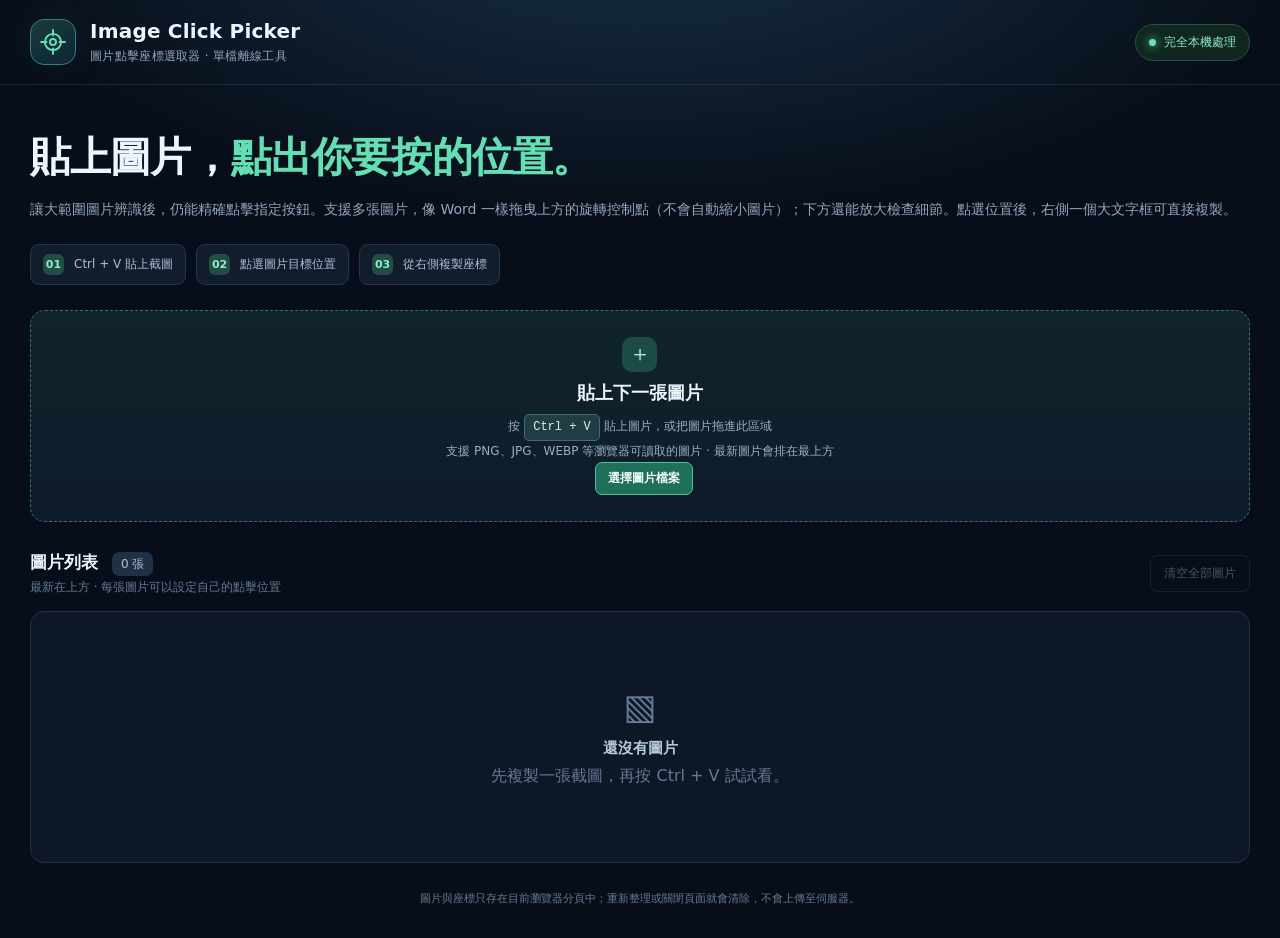
==== commit 4f165429: "Keep image size fixed during rotation and add per-photo zoom controls" ====
--- a/image-click-picker.html
+++ b/image-click-picker.html
@@ -66,9 +66,11 @@
     .remove:hover { color: var(--danger); border-color: #975362; background: #382634; }
     .card-body { display: grid; grid-template-columns: minmax(0, 1fr) minmax(350px, 395px); }
     .image-panel { min-width: 0; padding: 21px; display: flex; flex-direction: column; justify-content: space-between; gap: 14px; }
-    .image-space { min-height: 280px; background: radial-gradient(ellipse at center, #101f30, #09121e); border: 1px solid #20334a; border-radius: 10px; padding: 78px 74px; display: flex; align-items: center; justify-content: center; overflow: auto; }
-    .image-stage { position: relative; display: inline-block; max-width: 100%; line-height: 0; flex: 0 0 auto; }
-    .image-stage canvas { display: block; max-width: 100%; max-height: 470px; width: auto; height: auto; cursor: crosshair; user-select: none; touch-action: manipulation; }
+    /* The scroll viewport is independent of the image resolution/rotation. Rotating never auto-shrinks the picture. */
+    .image-space { width: 100%; min-width: 0; height: clamp(360px, 61vh, 630px); background: radial-gradient(ellipse at center, #101f30, #09121e); border: 1px solid #20334a; border-radius: 10px; overflow: auto; overscroll-behavior: contain; scrollbar-color: #345d65 #0a1622; }
+    .image-view { box-sizing: border-box; display: grid; place-items: center; width: max-content; min-width: 100%; min-height: 100%; padding: 92px 64px; }
+    .image-stage { position: relative; display: inline-block; line-height: 0; flex: 0 0 auto; }
+    .image-stage canvas { display: block; max-width: none; max-height: none; cursor: crosshair; user-select: none; touch-action: manipulation; }
     .marker-container { position: absolute; inset: 0; pointer-events: none; }
     /* Word-style selection frame, stem and draggable rotation knob */
     .selection-frame { position: absolute; border: 2px solid #77caff; outline: 1px solid rgba(4,25,41,.7); pointer-events: none; transform-origin: center center; z-index: 4; }
@@ -86,6 +88,16 @@
     .rotate-button:hover { background: #2c5660; }
     .rotate-angle { width: 68px; border: 1px solid #476b7a; color: #effff9; background: #0a1927; border-radius: 7px; padding: 7px 8px; font: 700 12px Consolas, monospace; }
     .rotate-hint { color: #88acba; font-size: 11px; line-height: 1.5; }
+    .zoom-bar { display: flex; flex-wrap: wrap; align-items: center; gap: 12px; padding: 12px 14px; background: #101e34; border: 1px solid #305064; border-radius: 10px; }
+    .zoom-title { color: #b6d1e5; font-size: 13px; font-weight: 650; white-space: nowrap; }
+    .zoom-controls { display: flex; align-items: center; flex: 1 1 290px; gap: 9px; min-width: 0; }
+    .zoom-button { flex: none; display: inline-grid; place-items: center; min-width: 36px; height: 36px; padding: 0 10px; border-radius: 8px; border: 1px solid #446a7c; background: #1a3448; color: #e8f8ff; font-weight: 780; font-size: 19px; }
+    .zoom-button:hover:not(:disabled) { background: #2b5366; }
+    .zoom-button:disabled { opacity: .35; cursor: not-allowed; }
+    .zoom-slider { flex: 1 1 130px; min-width: 60px; accent-color: #65e1b2; cursor: pointer; }
+    .zoom-value { min-width: 55px; color: #a5f5d4; font: 730 15px Consolas, monospace; text-align: right; }
+    .zoom-reset { font-size: 12px; font-weight: 600; padding: 0 12px; }
+    .zoom-note { width: 100%; font-size: 11px; color: #91b1c5; line-height: 1.55; }
     .marker { position: absolute; z-index: 2; pointer-events: none; width: 20px; height: 20px; border-radius: 50%; border: 2px solid #f7fffc; background: rgba(50,220,168,.28); box-shadow: 0 0 0 5px rgba(69,221,166,.23), 0 0 20px rgba(69,221,166,.9), 0 2px 8px #000; transform: translate(-50%,-50%); }
     .marker:before, .marker:after { content: ""; position: absolute; background: #fff; opacity: .9; }
     .marker:before { width: 2px; height: 32px; top: -8px; left: 7px; }
@@ -132,7 +144,7 @@
     .toast { position: fixed; bottom: 24px; left: 50%; transform: translate(-50%,20px); background: #174237; border: 1px solid #57c59c; color: #e1fff2; padding: 11px 16px; border-radius: 9px; font-size: 13px; z-index: 999; box-shadow: 0 13px 30px #0007; opacity: 0; pointer-events: none; transition: opacity .2s, transform .2s; max-width: calc(100vw - 30px); text-align: center; }
     .toast.show { opacity: 1; transform: translate(-50%,0); }
     @media (max-width: 970px) { .card-body { grid-template-columns: 1fr; } .aside { border-left: 0; border-top: 1px solid var(--border-soft); } .filename { max-width: 65vw; } }
-    @media (max-width: 600px) { .rotate-status { flex-basis: 100%; } .rotate-bar { padding: 10px; gap: 7px; } .wrap { padding: 0 15px; } .top-inner { height: 73px; } .logo { height: 39px; width: 39px; } .brand h1 { font-size: 16px; } .brand .sub { font-size: 10px; } .private { padding: 7px 8px; font-size: 10px; } .intro { padding-top: 30px; } .intro h2 { font-size: 26px; } .intro p { font-size: 12px; } .drop { min-height: 148px; padding: 18px 10px; } .drop-title { font-size: 15px; } .drop-desc { font-size: 11px; } .add-button { display: block; margin: 10px auto 0; } .image-panel { padding: 12px; } .image-space { padding: 68px 48px; min-height: 180px; } .aside { padding: 17px 13px; } .card-head { padding: 12px; } .filename { max-width: 58vw; } .step { font-size: 11px; padding: 8px; } .marker-label { font-size: 10px; padding: 5px; } .coordinate-box { min-height: 210px; } }
+    @media (max-width: 600px) { .rotate-status { flex-basis: 100%; } .rotate-bar { padding: 10px; gap: 7px; } .wrap { padding: 0 15px; } .top-inner { height: 73px; } .logo { height: 39px; width: 39px; } .brand h1 { font-size: 16px; } .brand .sub { font-size: 10px; } .private { padding: 7px 8px; font-size: 10px; } .intro { padding-top: 30px; } .intro h2 { font-size: 26px; } .intro p { font-size: 12px; } .drop { min-height: 148px; padding: 18px 10px; } .drop-title { font-size: 15px; } .drop-desc { font-size: 11px; } .add-button { display: block; margin: 10px auto 0; } .image-panel { padding: 12px; } .image-space { height: 410px; min-height: 280px; } .image-view { padding: 82px 38px; } .zoom-bar { padding: 10px; } .aside { padding: 17px 13px; } .card-head { padding: 12px; } .filename { max-width: 58vw; } .step { font-size: 11px; padding: 8px; } .marker-label { font-size: 10px; padding: 5px; } .coordinate-box { min-height: 210px; } }
   </style>
 </head>
 <body>
@@ -148,7 +160,7 @@
   <main class="wrap">
     <section class="intro">
       <h2>貼上圖片，<span>點出你要按的位置。</span></h2>
-      <p>讓大範圍圖片辨識後，仍能精確點擊指定按鈕。支援多張圖片，像 Word 一樣拖曳圖片上方的旋轉控制點，即時查看角度；點選位置後右側一個大文字框可直接複製。</p>
+      <p>讓大範圍圖片辨識後，仍能精確點擊指定按鈕。支援多張圖片，像 Word 一樣拖曳上方的旋轉控制點（不會自動縮小圖片）；下方還能放大檢查細節。點選位置後，右側一個大文字框可直接複製。</p>
       <div class="steps" aria-label="操作步驟">
         <div class="step"><strong>01</strong> Ctrl + V 貼上截圖</div>
         <div class="step"><strong>02</strong> 點選圖片目標位置</div>
@@ -205,7 +217,7 @@
             img.src = url;
           });
           if (!dimensions.w || !dimensions.h) throw new Error('Empty image');
-          return { id, url, image: dimensions.image, name: displayName || file.name || '未命名圖片', w: dimensions.w, h: dimensions.h, point: null, rotation: 0 };
+          return { id, url, image: dimensions.image, name: displayName || file.name || '未命名圖片', w: dimensions.w, h: dimensions.h, point: null, rotation: 0, zoom: 100, baseScale: null };
         } catch (err) { URL.revokeObjectURL(url); return null; }
       }
       async function addFiles(files, source='file') {
@@ -222,22 +234,31 @@
       // Rotate clockwise on the preview only. All exported click offsets remain relative
       // to the ORIGINAL template image, so OpenCV matches do not need rotating.
       const normalizeAngle = degrees => ((Math.round(degrees) % 360) + 360) % 360;
+      // A fixed, rotation-independent scale prevents the visual image size from changing
+      // as the user rotates it. The containing canvas is a constant diagonal-sized square
+      // so the rotate handle/center does not jump while dragging.
       function rotationGeometry(p) {
         const angle = p.rotation * Math.PI / 180;
         const cos = Math.cos(angle), sin = Math.sin(angle);
-        const width = Math.abs(p.w * cos) + Math.abs(p.h * sin);
-        const height = Math.abs(p.w * sin) + Math.abs(p.h * cos);
-        const scale = Math.min(1, 1200 / Math.max(width, height));
-        return {cos, sin, width, height, scale};
+        const diagonal = Math.hypot(p.w, p.h);
+        const scale = (p.baseScale || 1) * p.zoom / 100;
+        return {cos, sin, width: diagonal, height: diagonal, scale};
       }
       function drawPreview(p, card) {
         const canvas = card.querySelector('.image-stage canvas');
         if (!canvas || !p.image) return;
+        if (p.baseScale === null) {
+          const viewport = card.querySelector('.image-space');
+          const availableWidth = Math.max(140, viewport.clientWidth - (window.innerWidth < 600 ? 58 : 120));
+          p.baseScale = Math.min(1, availableWidth / p.w, 470 / p.h);
+        }
         const g = rotationGeometry(p);
         const width = Math.max(1, Math.ceil(g.width * g.scale));
-        const height = Math.max(1, Math.ceil(g.height * g.scale));
+        const height = width;
         if (canvas.width !== width) canvas.width = width;
         if (canvas.height !== height) canvas.height = height;
+        canvas.style.width = `${width}px`;
+        canvas.style.height = `${height}px`;
         const ctx = canvas.getContext('2d');
         if (!ctx) return;
         ctx.clearRect(0, 0, width, height);
@@ -279,6 +300,7 @@
           `圖片：${p.name}`,
           `原圖尺寸：${p.w} × ${p.h} px`,
           `預覽旋轉角度（順時針）：${p.rotation}°`,
+          `預覽縮放倍率：${p.zoom}%`,
           ``,
         ];
         if (!p.point) {
@@ -306,13 +328,24 @@
             </div>
             <div class="card-body">
               <section class="image-panel">
-                <div class="image-space"><div class="image-stage"><canvas aria-label="${escapeHtml(p.name)}，點選欲點擊的位置" role="img" tabindex="0" data-action="point"></canvas><div class="marker-container">${markerHtml(p)}</div><div class="selection-frame"><span class="rotation-stem"></span><button type="button" class="rotation-handle" data-action="rotate-handle" aria-label="拖曳旋轉圖片" title="像 Word 一樣，拖曳此控制點旋轉圖片；按住 Shift 每 15° 吸附。雙擊重設。">↻</button><span class="rotation-bubble">${p.rotation}°</span></div></div></div>
+                <div class="image-space" aria-label="圖片預覽區，可以使用捲軸查看放大或旋轉後的部分"><div class="image-view"><div class="image-stage"><canvas aria-label="${escapeHtml(p.name)}，點選欲點擊的位置" role="img" tabindex="0" data-action="point"></canvas><div class="marker-container">${markerHtml(p)}</div><div class="selection-frame"><span class="rotation-stem"></span><button type="button" class="rotation-handle" data-action="rotate-handle" aria-label="拖曳旋轉圖片" title="像 Word 一樣，拖曳此控制點旋轉圖片；按住 Shift 每 15° 吸附。雙擊重設。">↻</button><span class="rotation-bubble">${p.rotation}°</span></div></div></div></div>
                 <div class="rotate-bar" aria-label="圖片旋轉設定">
                   <span class="rotate-status">旋轉角度：<output class="rotate-label">${p.rotation}°</output></span>
                   <button type="button" class="rotate-button" data-action="rotate-left" title="逆時針轉 90 度">↶ 左轉 90°</button>
                   <button type="button" class="rotate-button" data-action="rotate-right" title="順時針轉 90 度">↷ 右轉 90°</button>
                   <label class="rotate-hint" for="angle-${p.id}">自訂角度</label><input type="number" id="angle-${p.id}" class="rotate-angle" data-action="rotate-angle" min="-360" max="360" step="1" value="${p.rotation}" aria-label="旋轉角度（度）">
                   <button type="button" class="rotate-button" data-action="rotate-reset" title="恢復原始角度">重設 0°</button>
+                </div>
+                <div class="zoom-bar" aria-label="圖片放大與縮小設定">
+                  <span class="zoom-title">🔎 圖片縮放</span>
+                  <div class="zoom-controls">
+                    <button type="button" class="zoom-button" data-action="zoom-out" title="縮小 25%" aria-label="縮小 25%" ${p.zoom <= 25 ? 'disabled' : ''}>−</button>
+                    <input type="range" class="zoom-slider" data-action="zoom-range" min="25" max="400" step="5" value="${p.zoom}" aria-label="圖片縮放倍率（25 到 400%）">
+                    <button type="button" class="zoom-button" data-action="zoom-in" title="放大 25%" aria-label="放大 25%" ${p.zoom >= 400 ? 'disabled' : ''}>+</button>
+                    <output class="zoom-value">${p.zoom}%</output>
+                    <button type="button" class="zoom-button zoom-reset" data-action="zoom-reset" title="恢復預設圖片大小">100%</button>
+                  </div>
+                  <span class="zoom-note">旋轉不會自動縮小圖片；放大後可在上方預覽框捲動查看，點擊座標仍為原圖座標。</span>
                 </div>
                 <div class="image-help"><span>↻ <b>拖曳圖片上方的旋轉控制點</b>，像 Word 一樣調角度（Shift 吸附 15°）；<b>直接點圖片</b> 指定位置</span><button type="button" class="center-btn" data-action="center">⌖ 設為圖片中心</button></div>
                 <div class="rotate-hint">旋轉只影響圖片預覽。右側的 X / Y 始終是<strong>原圖座標</strong>，用於未旋轉圖片的模板比對。</div>
@@ -360,6 +393,30 @@
         card.querySelector('.rotate-angle').value = photo.rotation;
 
         drawPreview(photo, card);
+        card.querySelector('.coordinate-box').value = coordinateSummary(photo);
+      }
+      function setZoom(photo, percent, card) {
+        if (!Number.isFinite(percent)) return;
+        const viewport = card.querySelector('.image-space');
+        // Keep the user's current viewed region approximately centered when zooming.
+        const beforeCenterX = viewport.scrollLeft + viewport.clientWidth / 2;
+        const beforeCenterY = viewport.scrollTop + viewport.clientHeight / 2;
+        const beforeContent = card.querySelector('.image-view');
+        const beforeExtentW = beforeContent.scrollWidth;
+        const beforeExtentH = beforeContent.scrollHeight;
+        const normX = beforeExtentW ? beforeCenterX / beforeExtentW : 0.5;
+        const normY = beforeExtentH ? beforeCenterY / beforeExtentH : 0.5;
+        photo.zoom = Math.min(400, Math.max(25, Math.round(percent / 5) * 5));
+        const slider = card.querySelector('.zoom-slider');
+        slider.value = photo.zoom;
+        card.querySelector('.zoom-value').textContent = `${photo.zoom}%`;
+        card.querySelector('[data-action="zoom-out"]').disabled = photo.zoom <= 25;
+        card.querySelector('[data-action="zoom-in"]').disabled = photo.zoom >= 400;
+        drawPreview(photo, card);
+        // Rescale scroll coordinates without moving the chosen image content dramatically.
+        const afterContent = card.querySelector('.image-view');
+        viewport.scrollLeft = Math.max(0, normX * afterContent.scrollWidth - viewport.clientWidth / 2);
+        viewport.scrollTop = Math.max(0, normY * afterContent.scrollHeight - viewport.clientHeight / 2);
         card.querySelector('.coordinate-box').value = coordinateSummary(photo);
       }
       function updateCard(photo) {
@@ -454,6 +511,9 @@
         if(event.target.closest('[data-action="rotate-left"]')) { setRotation(photo, photo.rotation - 90, card); return; }
         if(event.target.closest('[data-action="rotate-right"]')) { setRotation(photo, photo.rotation + 90, card); return; }
         if(event.target.closest('[data-action="rotate-reset"]')) { setRotation(photo, 0, card); return; }
+        if(event.target.closest('[data-action="zoom-out"]')) { setZoom(photo, photo.zoom - 25, card); return; }
+        if(event.target.closest('[data-action="zoom-in"]')) { setZoom(photo, photo.zoom + 25, card); return; }
+        if(event.target.closest('[data-action="zoom-reset"]')) { setZoom(photo, 100, card); return; }
         const copy=event.target.closest('[data-copy]');
         if (copy) {
           const key=copy.dataset.copy;
@@ -479,6 +539,13 @@
           updateCard(photo);
         }
       });
+      cardsEl.addEventListener('input', event => {
+        const slider = event.target.closest('[data-action="zoom-range"]');
+        if (!slider) return;
+        const card = slider.closest('.card');
+        const photo = card && findPhoto(card.dataset.id);
+        if (photo) setZoom(photo, Number(slider.value), card);
+      });
       cardsEl.addEventListener('change', event => {
         const input=event.target.closest('[data-action="rotate-angle"]');
         if (!input) return;
